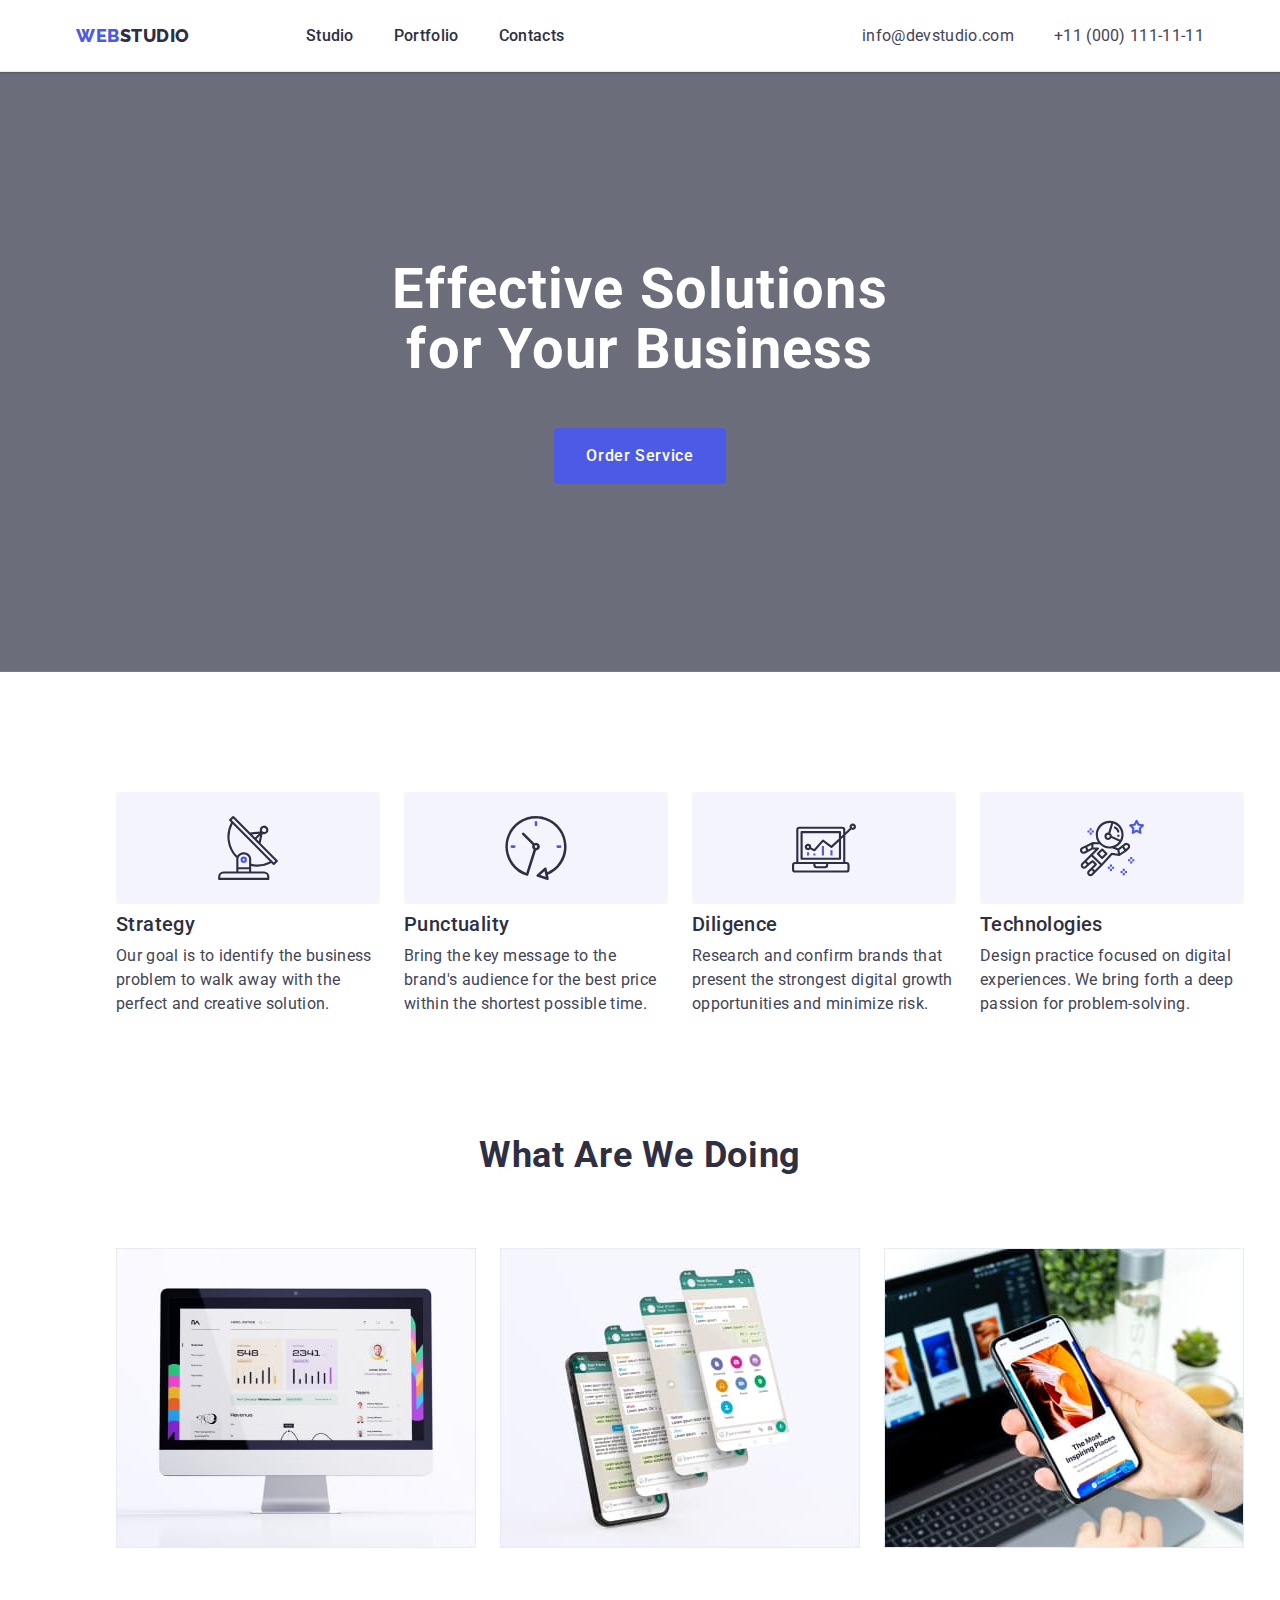
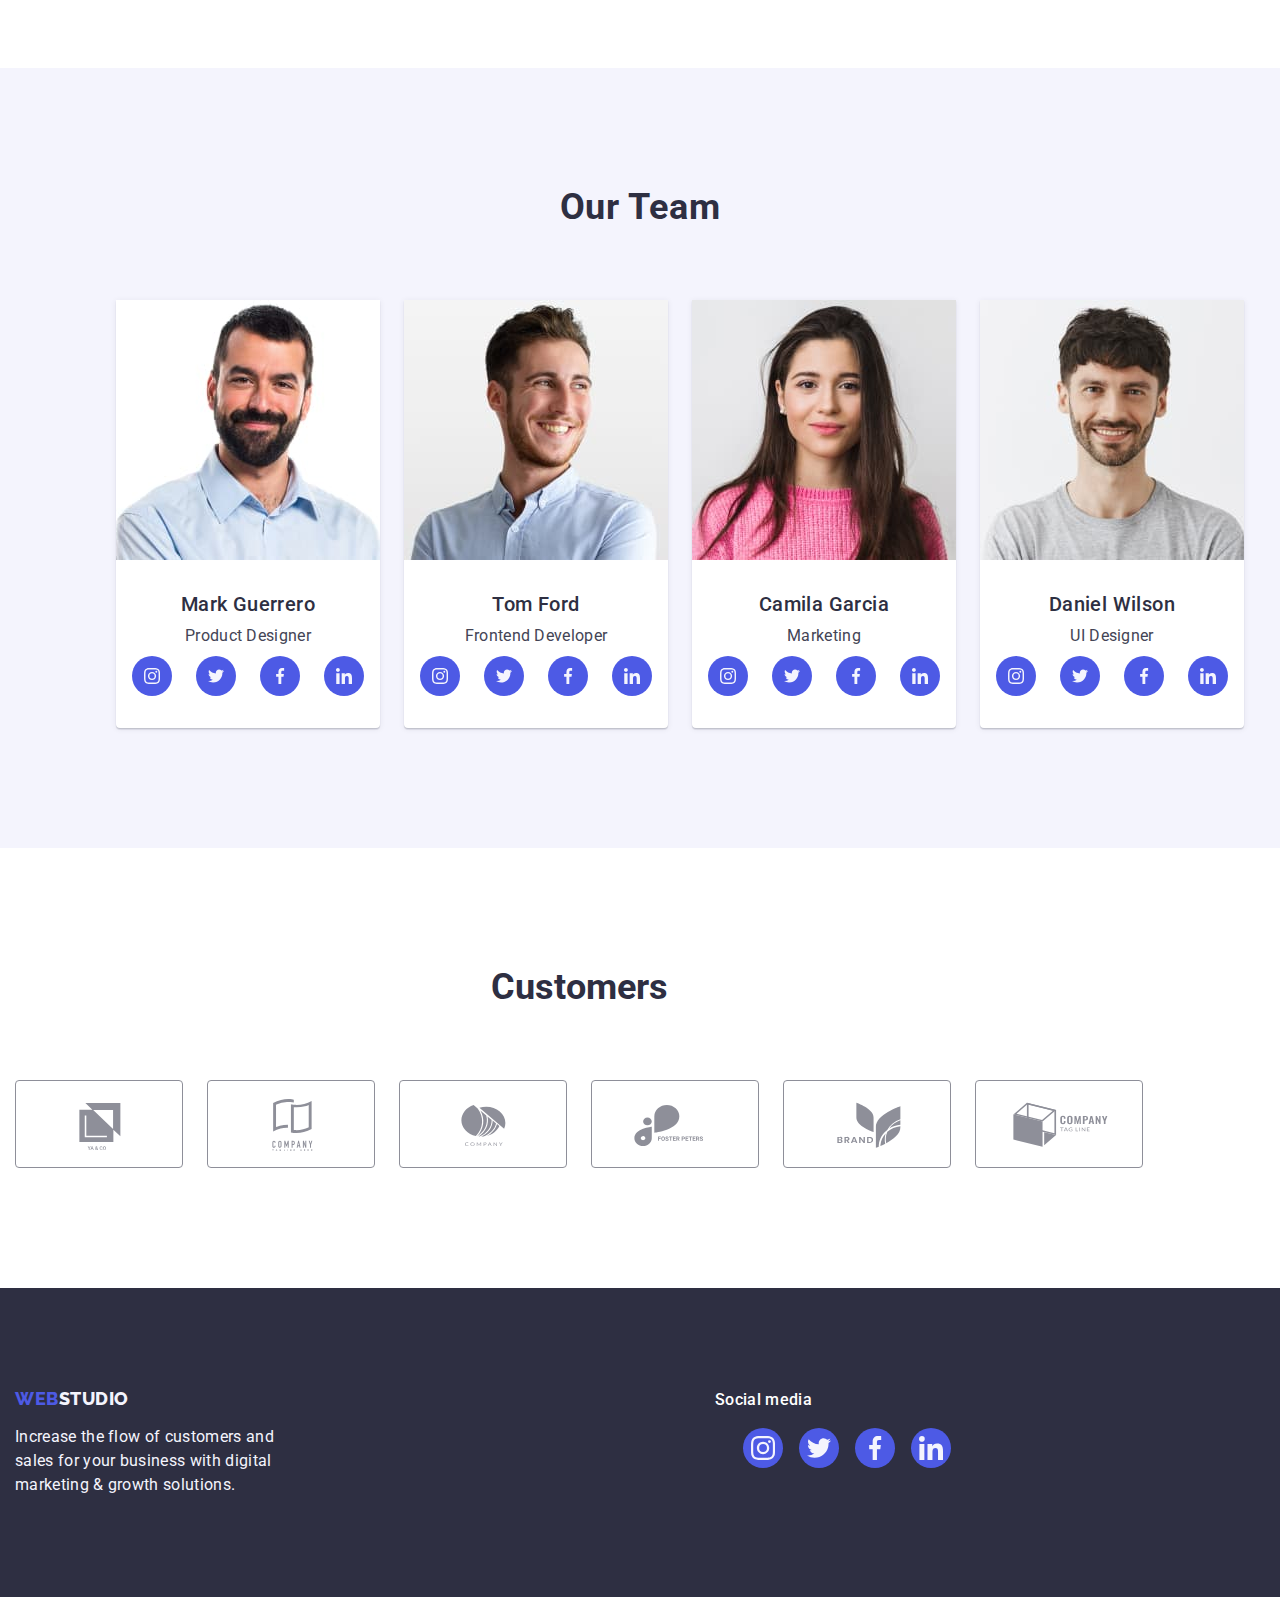
==== index.html @ cca7af0f "Initial commit" ====
<!DOCTYPE html>
<html lang="en">
  <head>
    <meta charset="UTF-8" />
    <meta name="viewport" content="width=device-width, initial-scale=1.0" />
    <meta name="description" content="WebStudio" />
    <link
      rel="stylesheet"
      href="https://cdnjs.cloudflare.com/ajax/libs/modern-normalize/2.0.0/modern-normalize.min.css"
      integrity="sha512-4xo8blKMVCiXpTaLzQSLSw3KFOVPWhm/TRtuPVc4WG6kUgjH6J03IBuG7JZPkcWMxJ5huwaBpOpnwYElP/m6wg=="
      crossorigin="anonymous"
      referrerpolicy="no-referrer"
    />
    <link rel="preconnect" href="https://fonts.googleapis.com" />
    <link rel="preconnect" href="https://fonts.gstatic.com" crossorigin />
    <link
      href="https://fonts.googleapis.com/css2?family=Raleway:wght@800&family=Roboto:wght@400;500;700;900&display=swap"
      rel="stylesheet"
    />
    <link rel="stylesheet" href="./css/styles.css" />
    <title>WebStudio</title>
  </head>
  <body>
    <!-- Header -->
    <header class="hero-header navbar-backround">
      <div class="navbar-align container">
        <nav class="navbar">
          <a class="logo link-nav logo-space" href="./index.html"
            >Web<span class="logo-link" style="color: #2e2f42">Studio</span></a
          >
          <ul class="list navbar-align">
            <li>
              <a class="nav-link link-nav navbar-link" href="./index.html"
                >Studio</a
              >
            </li>
            <li>
              <a class="nav-link link-nav navbar-link" href="./portfolio.html"
                >Portfolio</a
              >
            </li>
            <li>
              <a class="nav-link link-nav navbar-link" href="">Contacts</a>
            </li>
          </ul>
        </nav>
        <!-- Address -->
        <address class="address-style">
          <ul class="list hero-header-cta">
            <li>
              <a
                class="address-mail nav-link link-nav"
                href="mailto:info@devstudio.com"
                >info@devstudio.com</a
              >
            </li>
            <li>
              <a class="address-mail link-nav nav-link" href="tel:+110001111111"
                >+11 (000) 111-11-11</a
              >
            </li>
          </ul>
        </address>
      </div>
    </header>
    <!-- Studio section -->
    <main>
      <!-- Hero section -->
      <section class="hero-content">
        <div class="container">
          <h1 class="hero-font hero-title">
            Effective Solutions for Your Business
          </h1>
          <button class="order-service-button service-button" type="button">
            Order Service
          </button>
        </div>
      </section>
      <!-- About section -->
      <section>
        <div class="section-about-align container">
          <h2 class="visually-hidden">Our strengths</h2>
          <ul class="list section-about">
            <li class="list section-about-list">
              <div class="about-icons">
                <svg width="64" height="64">
                  <use href="./images/icons.svg#icon-antenna"></use>
                </svg>
              </div>
              <h3 class="subtitle about-title">Strategy</h3>
              <p class="content">
                Our goal is to identify the business problem to walk away with
                the perfect and creative solution.
              </p>
            </li>
            <li class="list section-about-list">
              <div class="about-icons">
                <svg width="64" height="64">
                  <use href="./images/icons.svg#icon-clock"></use>
                </svg>
              </div>
              <h3 class="subtitle about-title">Punctuality</h3>
              <p class="content">
                Bring the key message to the brand's audience for the best price
                within the shortest possible time.
              </p>
            </li>
            <li class="list section-about-list">
              <div class="about-icons">
                <svg width="64" height="64">
                  <use href="./images/icons.svg#icon-diagram"></use>
                </svg>
              </div>
              <h3 class="subtitle about-title">Diligence</h3>
              <p class="content">
                Research and confirm brands that present the strongest digital
                growth opportunities and minimize risk.
              </p>
            </li>
            <li class="list section-about-list">
              <div class="about-icons">
                <svg width="64" height="64">
                  <use href="./images/icons.svg#icon-astronaut"></use>
                </svg>
              </div>
              <h3 class="subtitle about-title">Technologies</h3>
              <p class="content">
                Design practice focused on digital experiences. We bring forth a
                deep passion for problem-solving.
              </p>
            </li>
          </ul>
        </div>
      </section>
      <!-- What are they doing -->
      <section class="section-what-are-they-doing">
        <div class="container">
          <h2 class="header section-what-are-they-doing-title">
            What are we doing
          </h2>
          <ul class="list section-doing">
            <li class="scetion-doing-list">
              <img
                class="image-b"
                src="./images/what-are-they-doing.img-1.jpg.jpg"
                alt="Research"
                width="360"
                height="300"
              />
            </li>
            <li class="scetion-doing-list">
              <img
                class="image-b"
                src="./images/what-are-they-doing.img-2.jpg.jpg"
                alt="Survey"
                width="360"
                height="300"
              />
            </li>
            <li class="scetion-doing-list">
              <img
                class="image-b"
                src="./images/what-are-they-doing.img-3.jpg.jpg"
                alt="Finding the best solution"
                width="360"
                height="300"
              />
            </li>
          </ul>
        </div>
      </section>
      <!-- Team -->
      <section class="white-header white-backround-color-header team-section">
        <div class="container">
          <h2 class="header section-our-team-title">Our Team</h2>
          <ul class="list section-our-team">
            <li class="backround-white section-member">
              <img
                class="image-b"
                src="./images/team-img-1.jpg.jpg"
                alt="Mark Guerrero"
                width="264"
                height="260"
              />
              <div class="our-team-div">
                <h3 class="subtitle our-team-title">Mark Guerrero</h3>
                <p class="content section-member-descripton">
                  Product Designer
                </p>
                <ul class="social-media-list social-media-lists">
                  <li class="icon-border">
                    <a class="social-media-decoration" href="">
                      <svg width="16" height="16" class="social-media-icon">
                        <use href="./images/icons.svg#icon-instagram"></use>
                      </svg>
                    </a>
                  </li>
                  <li class="icon-border">
                    <a class="social-media-decoration" href="">
                      <svg width="16" height="16" class="social-media-icon">
                        <use href="./images/icons.svg#icon-twitter"></use>
                      </svg>
                    </a>
                  </li>
                  <li class="icon-border">
                    <a class="social-media-decoration" href="">
                      <svg width="16" height="16" class="social-media-icon">
                        <use href="./images/icons.svg#icon-facebook"></use>
                      </svg>
                    </a>
                  </li>
                  <li class="icon-border">
                    <a class="social-media-decoration" href="">
                      <svg width="16" height="16" class="social-media-icon">
                        <use href="./images/icons.svg#icon-linkedin"></use>
                      </svg>
                    </a>
                  </li>
                </ul>
              </div>
            </li>
            <li class="backround-white section-member">
              <img
                class="image-b"
                src="./images/team-img-2.jpg.jpg"
                alt="Tom Ford"
                width="264"
                height="260"
              />
              <div class="our-team-div">
                <h3 class="subtitle our-team-title">Tom Ford</h3>
                <p class="content section-member-descripton">
                  Frontend Developer
                </p>
                <ul class="social-media-list social-media-lists">
                  <li class="icon-border">
                    <a class="social-media-decoration" href="">
                      <svg width="16" height="16">
                        <use href="./images/icons.svg#icon-instagram"></use>
                      </svg>
                    </a>
                  </li>
                  <li class="icon-border">
                    <a class="social-media-decoration" href="">
                      <svg width="16" height="16">
                        <use href="./images/icons.svg#icon-twitter"></use>
                      </svg>
                    </a>
                  </li>
                  <li class="icon-border">
                    <a class="social-media-decoration" href="">
                      <svg width="16" height="16">
                        <use href="./images/icons.svg#icon-facebook"></use>
                      </svg>
                    </a>
                  </li>
                  <li class="icon-border">
                    <a class="social-media-decoration" href="">
                      <svg width="16" height="16">
                        <use href="./images/icons.svg#icon-linkedin"></use>
                      </svg>
                    </a>
                  </li>
                </ul>
              </div>
            </li>
            <li class="backround-white section-member">
              <img
                class="image-b"
                src="./images/team-img-3.jpg.jpg"
                alt="Camila Garcia"
                width="264"
                height="260"
              />
              <div class="our-team-div">
                <h3 class="subtitle our-team-title">Camila Garcia</h3>
                <p class="content section-member-descripton">Marketing</p>
                <ul class="social-media-list social-media-lists">
                  <li class="icon-border">
                    <a class="social-media-decoration" href="">
                      <svg width="16" height="16">
                        <use href="./images/icons.svg#icon-instagram"></use>
                      </svg>
                    </a>
                  </li>
                  <li class="icon-border">
                    <a class="social-media-decoration" href="">
                      <svg width="16" height="16">
                        <use href="./images/icons.svg#icon-twitter"></use>
                      </svg>
                    </a>
                  </li>
                  <li class="icon-border">
                    <a class="social-media-decoration" href="">
                      <svg width="16" height="16">
                        <use href="./images/icons.svg#icon-facebook"></use>
                      </svg>
                    </a>
                  </li>
                  <li class="icon-border">
                    <a class="social-media-decoration" href="">
                      <svg width="16" height="16">
                        <use href="./images/icons.svg#icon-linkedin"></use>
                      </svg>
                    </a>
                  </li>
                </ul>
              </div>
            </li>
            <li class="backround-white section-member">
              <img
                class="image-b"
                src="./images/team-img-4.jpg.jpg"
                alt="Daniel Wilson"
                width="264"
                height="260"
              />
              <div class="our-team-div">
                <h3 class="subtitle our-team-title">Daniel Wilson</h3>
                <p class="content section-member-descripton">UI Designer</p>
                <ul class="social-media-list social-media-lists">
                  <li class="icon-border">
                    <a class="social-media-decoration" href="">
                      <svg width="16" height="16">
                        <use href="./images/icons.svg#icon-instagram"></use>
                      </svg>
                    </a>
                  </li>
                  <li class="icon-border">
                    <a class="social-media-decoration" href="">
                      <svg width="16" height="16">
                        <use href="./images/icons.svg#icon-twitter"></use>
                      </svg>
                    </a>
                  </li>
                  <li class="icon-border">
                    <a class="social-media-decoration" href="">
                      <svg width="16" height="16">
                        <use href="./images/icons.svg#icon-facebook"></use>
                      </svg>
                    </a>
                  </li>
                  <li class="icon-border">
                    <a class="social-media-decoration" href="">
                      <svg width="16" height="16">
                        <use href="./images/icons.svg#icon-linkedin"></use>
                      </svg>
                    </a>
                  </li>
                </ul>
              </div>
            </li>
          </ul>
        </div>
      </section>
      <section class="logo-section">
        <div class="container">
          <h2 class="logo-title">Customers</h2>
          <ul class="logo-section-list">
            <li class="logo-list">
              <a class="logo-links" href="">
                <svg class="logo-svg" width="104" height="56">
                  <use href="./images/icons.svg#icon-logo1"></use>
                </svg>
              </a>
            </li>
            <li class="logo-list">
              <a class="logo-links" href="">
                <svg class="logo-svg" width="104" height="56">
                  <use href="./images/icons.svg#icon-logo2"></use>
                </svg>
              </a>
            </li>
            <li class="logo-list">
              <a class="logo-links" href="">
                <svg class="logo-svg" width="104" height="56">
                  <use href="./images/icons.svg#icon-logo3"></use>
                </svg>
              </a>
            </li>
            <li class="logo-list">
              <a class="logo-links" href="">
                <svg class="logo-svg" width="104" height="56">
                  <use href="./images/icons.svg#icon-logo4"></use>
                </svg>
              </a>
            </li>
            <li class="logo-list">
              <a class="logo-links" href="">
                <svg class="logo-svg" width="104" height="56">
                  <use href="./images/icons.svg#icon-logo5"></use>
                </svg>
              </a>
            </li>
            <li class="logo-list">
              <a class="logo-links" href="">
                <svg class="logo-svg" width="104" height="56">
                  <use href="./images/icons.svg#icon-logo6"></use>
                </svg>
              </a>
            </li>
          </ul>
        </div>
      </section>
    </main>
    <!-- Footer -->
    <footer class="footer">
      <div class="footer-div">
        <div class="footer-div-first container">
          <a class="logo link footer-logo footer-link" href="./index.html"
            >Web<span class="logo-link" style="color: #f4f4fd">Studio</span></a
          >
          <p class="footer-paragraph">
            Increase the flow of customers and sales for your business with
            digital marketing & growth solutions.
          </p>
        </div>
        <div class="container footer-div-second">
          <p class="footer-social-media">Social media</p>
          <ul
            class="social-media-list social-media-lists footer-social-media-lists"
          >
            <li class="icon-border">
              <a class="social-media-decoration-footer" href="">
                <svg class="social-media-icon" width="24" height="24">
                  <use href="./images/icons.svg#icon-instagram"></use>
                </svg>
              </a>
            </li>
            <li class="icon-border">
              <a class="social-media-decoration-footer" href="">
                <svg class="social-media-icon" width="24" height="24">
                  <use href="./images/icons.svg#icon-twitter"></use>
                </svg>
              </a>
            </li>
            <li class="icon-border">
              <a class="social-media-decoration-footer" href="">
                <svg class="social-media-icon" width="24" height="24">
                  <use href="./images/icons.svg#icon-facebook"></use>
                </svg>
              </a>
            </li>
            <li class="icon-border">
              <a class="social-media-decoration-footer" href="">
                <svg class="social-media-icon" width="24" height="24">
                  <use href="./images/icons.svg#icon-linkedin"></use>
                </svg>
              </a>
            </li>
          </ul>
        </div>
      </div>
    </footer>
  </body>
</html>
---- css/styles.css ----
:root {
  --brand-color: #4d5ae5;
  --navy-blue: #2e2f42;
  --white-color: #FFFFFFFF;
  --drak-grey: #434455;
  --backround-white:#f4f4f4fd;
  --border-white:#e7e9fc;
  --text-font-family: "Roboto", sans-serif;
  --logo-font-family: "Raleway", sans-serif;
  --ocean-blue: #404bbf;
  --footer-white: #F4F4FD;
  --navbar-backround: #E7E9FC; 
  --logo-border: #8E8F99;
}
*{
  box-sizing: border-box;
}
*{
  margin: 0;
}
.visually-hidden{
  position: absolute;
  width: 1px;
  height: 1px;
  margin: -1px;
  border: 0;
  padding: 0;
  white-space: nowrap;
  clip-path: inset(100%);
  clip: rect(0 0 0 0);
  overflow: hidden;
}
body {
  font-family: var(--text-font-family);
  color: var(--drak-grey);
  background-color: var(--white-color);}
.container{
  width: 1158px;
  margin: 0 auto;
  padding: 0 15px;
}


.section-about-align{
  padding-top: 120px;
  padding-bottom: 120px;
}
.section-about{
  display: flex;
  justify-content: space-between;
  gap: 24px;
}
.section-about-list{
  flex-basis:calc((100% - 72px)/4);
  width: 100%;
  min-width: 264px;
}
.about-icons{
  display: flex;
  gap: 24px;
  list-style: none;
  justify-content: center;
  align-items: center;
  height: 112px;
  background-color: var(--footer-white);
  border-radius: 4px;
  margin-bottom: 8px;
}
.about-title{
  margin-bottom: 8px;
}
.section-what-are-they-doing{
  padding-bottom: 120px;
}
.section-what-are-they-doing-title{
  margin-bottom: 72px;
}
.hero-header{
  display: flex;
  justify-content: space-between;
  height: 72px;
  box-shadow: 0px 2px 1px rgba(46, 47, 66, 0.08), 0px 1px 1px rgba(46, 47, 66, 0.16), 0px 1px 6px rgba(46, 47, 66, 0.08);
  max-width: 1440px;
}

/* logo */
.logo {
  font-family: var(--logo-font-family);
  color: var(--brand-color);
  font-size: 18px;
  font-weight: 800;
  line-height: 1.17;
  letter-spacing: 0.03em;
  text-transform: uppercase;
  text decoration: none;
}
.logo-space{
  margin-right: 76px;
}
.logo-link{
  font-family: var(--logo-font-family);
  color: var(--brand-color);
  font-size: 18px;
  font-weight: 800;
  line-height: 1.17;
  letter-spacing: 0.03em;
  text-transform: uppercase;
  text decoration: none;

}
.link-nav{
  text-decoration: none;

}
.link {
    text-decoration: none;
    display: block;
}
.link:hover,
.link:focus{
  box-shadow: 0px 1px 6px rgba(46, 47, 66, 0.08), 0px 1px 1px rgba(46, 47, 66, 0.16), 0px 2px 1px rgba(46, 47, 66, 0.08);
  background-color: var(--ocean-blue);
}
/* nav section */
.navbar{
  display: flex;
  align-items: center;
}
.navbar-align{
  align-items: center;
  display: flex;
  gap: 40px;
  justify-content: space-between;
}
.navbar-backround{
  background: var(--white-color);
  border-bottom: 1px solid #e7e9fc;
}
.navbar-link{
  padding-top: 24px;
  padding-bottom: 24px;
}
.hero-header-cta{
display: flex;
gap: 40px;
}
.hero-title{
  margin: 0 auto;
  margin-bottom: 48px;
  max-width: 496px;
  text-align: center;
}

.nav-link {
  color: var(--navy-blue);
  font-size: 16px;
  font-style: normal;
  font-weight: 500;
  line-height: 1.5;
  letter-spacing: 0.02em;
  list-style: none;
  border-color: var(--border-white);
}
.nav-link:hover, 
.nav-link:focus {
  color: var(--ocean-blue);}
.list {
  color: var(--navy-blue);
  font-size: 16px;
  font-style: normal;
  font-weight: 500;
  line-height: 1.5;
  letter-spacing: 0.02em;
  list-style: none;
  text-decoration: none;
}
/* address section */
.address-mail {
  color: var(--drak-grey);
  font-size: 16px;
  font-weight: 400;
  line-height: 1.5;
  letter-spacing: 0.02em;
}
.address-style {
  font-style: normal;
}
.address:hover,
.address:focus {
  color: var(--white-color);
  background-color: var(--ocean-blue);
  
}
/*hero section */
.hero-content {
  background-image: linear-gradient(rgba(46, 47, 66, 0.70),
  rgba(46, 47, 66, 0.70)), url(../images/backround-image.jpg);
  background-size: cover;
  background-repeat: no-repeat;
  background-position: center;
  color: var(--white-color);
  padding-top: 188px;
  padding-bottom: 188px;
  flex-grow: 1;
  text-align: center;
  max-width: 1440px;
}
.hero-font {
  font-size: 56px;
  font-weight: 700;
  line-height: 1.07;
  letter-spacing: 0.02em;
  text-align: center;
}
.order-service-button {
  background-color: var(--brand-color);
  color: var(--white-color);
  border-color: rgba(0, 0, 0, 0);
  font-size: 16px;
  font-style: normal;
  font-weight: 500;
  line-height: 150%;
  letter-spacing: 0.64px;
  cursor: pointer;
  font-family: var(--text-font-family);
  border-radius: 4px;
  padding: 16px 32px;
  align-content: center;
  }
  .service-button{
    display: block;
    min-width: 169px;
    height: 56px;
    border: none;
    border-radius: 4px;
    margin: 0 auto;
  }
  
.order-service-button:hover,
.order-service-button:focus {
    color: var(--white-color);
  background-color: var(--ocean-blue);
  border-color: rgba(0, 0, 0, 0);
}
.section-doing{
  display: flex;
  gap: 24px;
}
.scetion-doing-list{
  width: calc((100%-3*16px)/3);
}
.team-section{
  padding-top: 120px;
  padding-bottom: 120px;
}
.section-our-team{
  display: flex;
  gap: 24px;
  width: 232px;
}

.section-our-team-title{
  margin-bottom: 72px;
}
.section-member{
 width: calc((100%-3*24px)/4);
  border-radius: 0px 0px 4px 4px;
  box-shadow: 0px 1px 6px rgba(46, 47, 66, 0.08), 0px 1px 1px rgba(46, 47, 66, 0.16), 0px 2px 1px rgba(46, 47, 66, 0.08);
}
.our-team-div{
  padding-top: 32px;
  padding-bottom: 32px;
}
.our-team-title{
  text-align: center;
  margin-bottom: 8px;
  

}
.social-media-list{
  display: flex;
  gap:24px;
  fill: var(--footer-white);
  list-style: none;
  justify-content: center;

}
.social-media-lists{
  width: 264px;
  margin-top: 8px;
  padding-right: 16px;
  padding-left: 16px;
}
.social-media-decoration{
  width: 100%;
  height: 100%;
  background-color: var(--brand-color);
  justify-content: center;
  align-items: center;
  display: flex;
  border-radius: 50%;
}
.social-media-decoration:hover,
.social-media-decoration:focus{
  background-color: #404bbf;
}
.social-media-decoration-footer{
  width: 100%;
  height: 100%;
  background-color: var(--brand-color);
  justify-content: center;
  align-items: center;
  display: flex;
  border-radius: 50%;
}
.social-media-decoration-footer:hover,
.social-media-decoration-footer:focus{
  background-color: #31d0aa;
}
.social-media-icon{
  fill: var(--footer-white);
}
.section-member-descripton{
  text-align: center;

}
.logo-title{
  text-align: center;
  justify-content: center;
  align-items: center;
  margin-bottom: 72px;
  font-size: 36px;
  line-height: 1.11;
  color: var(--navy-blue);

}
.logo-section{
  width: 1158px;
  background-color: var(--white-color);
  padding: 120px 0 120px;
}
.logo-section-list{
  display: flex;
  list-style: none;
  gap: 24px;
  padding: 0;
}
.logo-list{
  width: calc((100% - 120px)/6);
  height: 88px;
}
.logo-links{
  width: 100%;
  height: 100%;
  border: 1px solid var(--logo-border);
  border-radius: 4px;
  align-items: center;
  display: flex;
  justify-content: center;
  color: var(--logo-border);
}
.logo-links:hover,
.logo-links:focus{
  border-color: var(--ocean-blue);
  color: var(--ocean-blue);
}
.logo-svg{
  fill: currentColor;
}
/* portfolio */
.section-portfolio{
padding-top: 96px; 
padding-bottom: 120px;
}
.filter-button-list {
  color: var(--brand-color);
  background-color: var(--footer-white);
  font-size: 16px;
  font-style: normal;
  font-weight: 500;
  line-height: 1.5;
  letter-spacing: 0.04em;
  cursor: pointer;
  font-family: var(--text-font-family);
  list-style: none;
  border: none;
}
.filter-button-list:hover {
  color: var(--white-color);
  background-color: var(--ocean-blue);
  border: 1px solid transparent;
  box-shadow: 0px 3px 1px rgba(0, 0, 0, 0.1), 0px 2px 1px rgba(0, 0, 0, 0.08), 0px 2px 2px rgba(0, 0, 0, 0.12);
  
}
.filter-button-list:focus {
  color: var(--white-color);
  background-color: var(--ocean-blue);
  border: 1px solid transparent;
  box-shadow: 0px 3px 1px rgba(0, 0, 0, 0.1), 0px 2px 1px rgba(0, 0, 0, 0.08), 0px 2px 2px rgba(0, 0, 0, 0.12);
}
.filter-buttons{
  display: flex;
  justify-content: center;
  margin-bottom: 72px;
  gap: 24px;
  padding: 0;
}
.filter-button{
  padding-top: 12px;
  padding-bottom: 12px;
  padding-left: 24px; 
  padding-right: 24px;
  border: 1px solid var(--navbar-backround);
  border-radius: 4px;
}
.project-cards{
display: flex;
flex-wrap: wrap;
column-gap: 24px;
row-gap: 48px;
padding: 0;
}
.card-content{
  flex-basis: calc((100% - 48px) / 3);
}
.card-div{
  padding: 32px 16px;
  border: 1px solid #e7e9fc;
  border-top: none;
}
.card-title{
  margin-bottom: 8px;
}
/* title, subtitle, content */
.header {
  color: var(--navy-blue);
  font-size: 36px;
  font-style: normal;
  font-weight: 700;
  line-height: 1.11;
  letter-spacing: 0.02em;
  text-transform: capitalize;
  text-align: center;}
.white-header {
color: var(--backround-white);
}
.white-backround-color-header {
  background-color: var(--footer-white);
}
.backround-white { 
  background-color: var(--white-color);
}
.image-b{
  display: block;
}
.subtitle {
  color: var(--navy-blue);
  font-size: 20px;
  font-style: normal;
  font-weight: 500;
  line-height: 1.2;
  letter-spacing: 0.02em;
}
.content {
  color: var(--drak-grey);
  font-size: 16px;
  font-style: normal;
  font-weight: 400;
  line-height: 1.5;
  letter-spacing: 0.02em;
  letter-spacing: 0.32px;
}
.footer {
    background-color: var(--navy-blue);
    padding-top: 100px;
    padding-bottom: 100px;
}
.footer-paragraph {
  color: var(--footer-white);
  font-size: 16px;
font-style: normal;
font-weight: 400;
line-height: 1.5;
letter-spacing: 0.02em;
max-width: 264px;
}
.footer-logo{
  margin-bottom: 17.5px;

}
.footer-link{
  display: inline-block;
  margin-bottom: 16px;
}
.footer-social-media{
  color: var(--white-color);
  font-weight: 500;
  font-size: 16px;
  line-height: 1.5;
  letter-spacing: 0.02em;
  margin-bottom: 16px
}
.footer-social-media-lists{
  gap: 16px;
  
}
.footer-div{
  display: flex;
  align-items: baseline;
}
.footer-div-second{
  
}
.footer-div-first{
  margin-right: 120px;
}
.icon-border{
  width: 40px; 
  height: 40px;
}
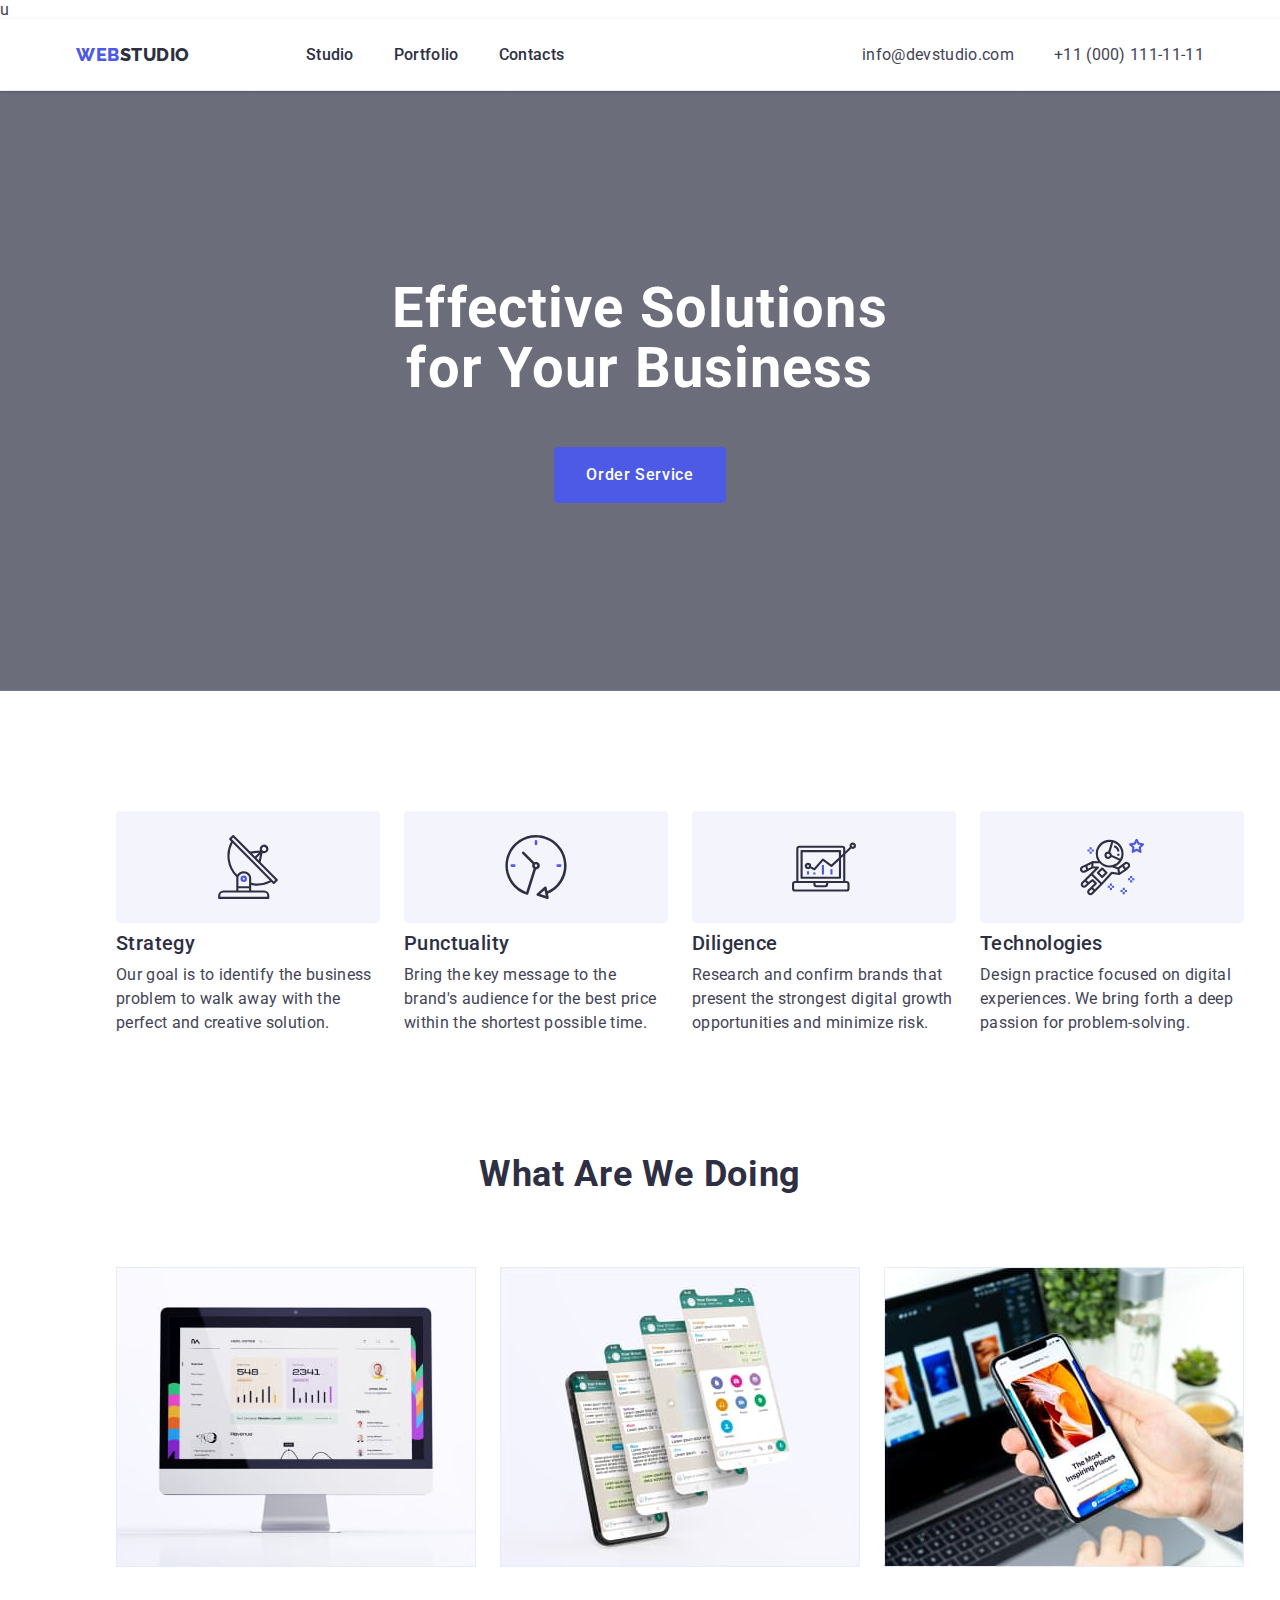
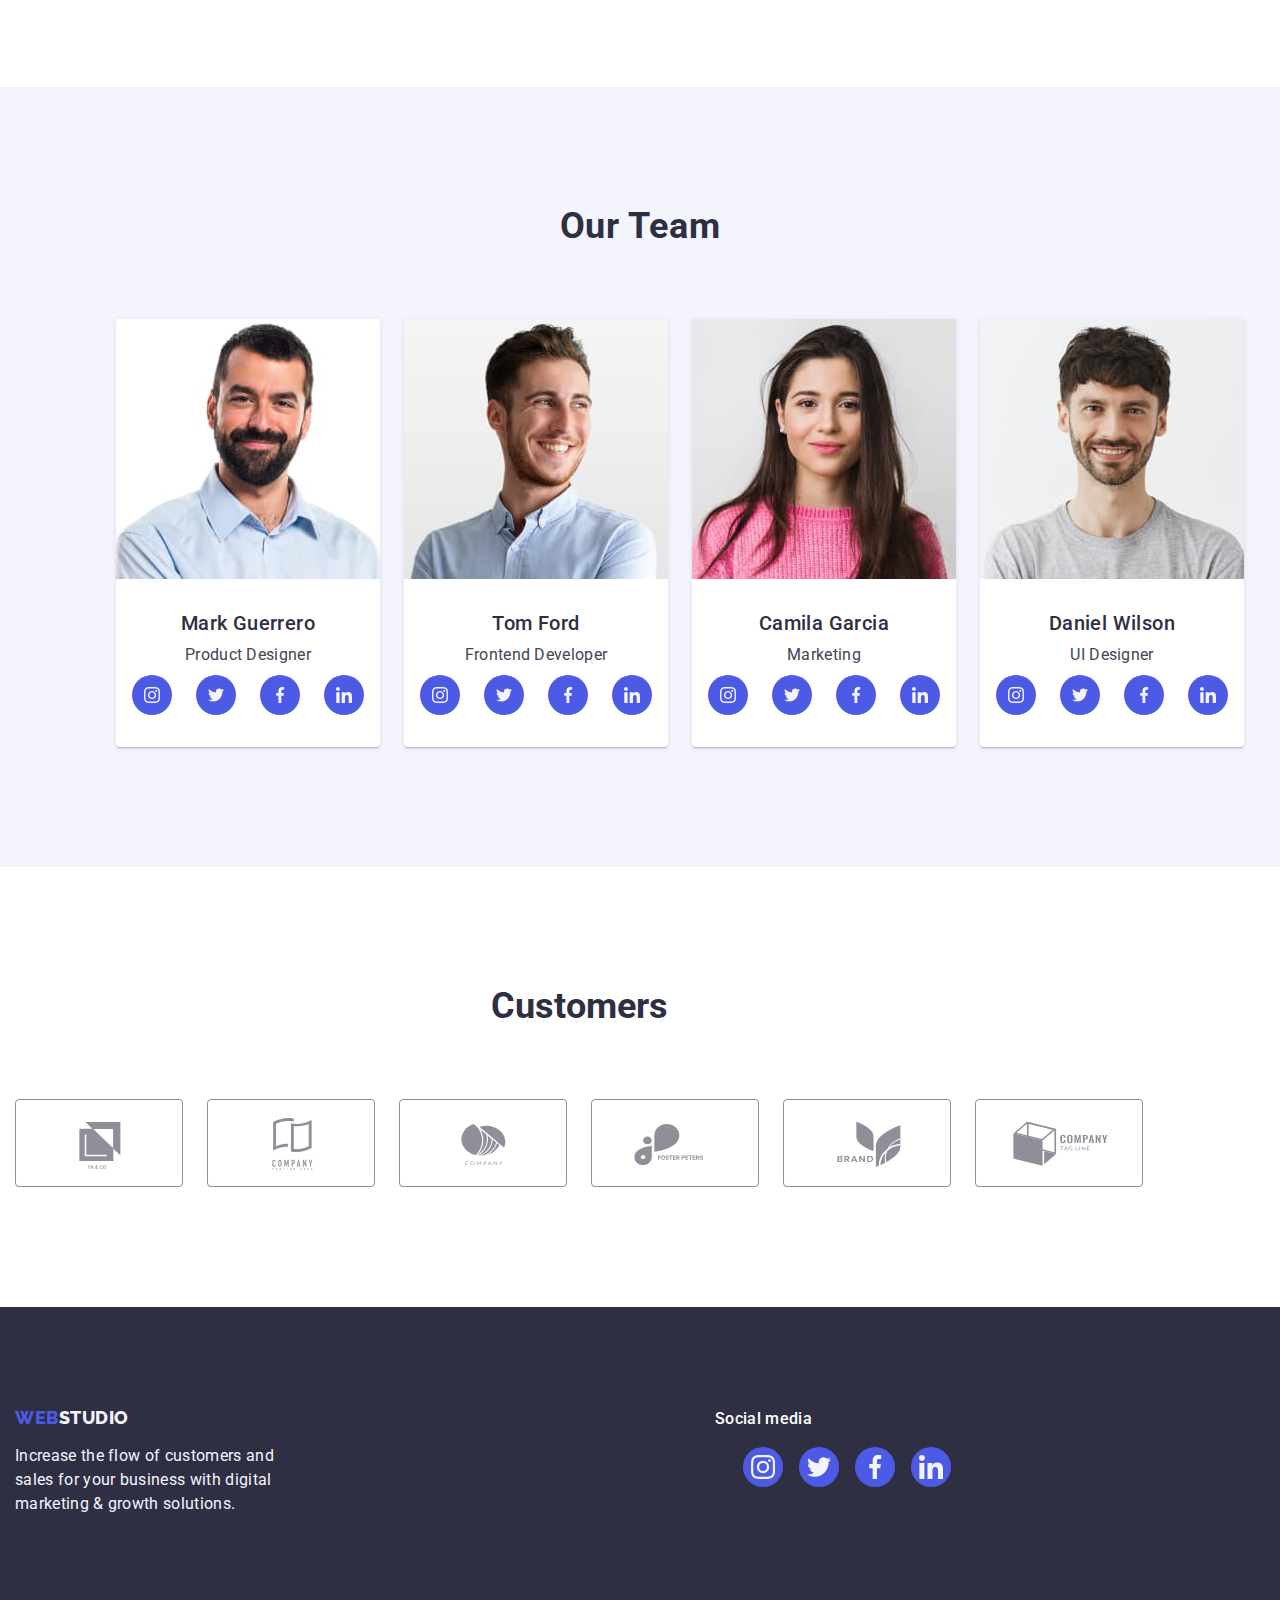
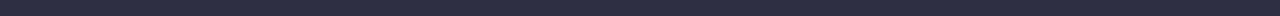
==== commit 33c654d7: "hmw" ====
--- a/index.html
+++ b/index.html
@@ -1,4 +1,4 @@
-<!DOCTYPE html>
+u<!DOCTYPE html>
 <html lang="en">
   <head>
     <meta charset="UTF-8" />
@@ -21,6 +21,17 @@
     <title>WebStudio</title>
   </head>
   <body>
+    <div class="modal is-hidden" data-modal>
+      <div class="modal-booking">
+        <button class="modal-button" data-modal-close type="button">
+          <svg class="modal-button-svg" width="8" height="8">
+            <use
+              href="./images/close-modal.svg#icon-close-black-18dp-2-1"
+            ></use>
+          </svg>
+        </button>
+      </div>
+    </div>
     <!-- Header -->
     <header class="hero-header navbar-backround">
       <div class="navbar-align container">
@@ -71,7 +82,11 @@
           <h1 class="hero-font hero-title">
             Effective Solutions for Your Business
           </h1>
-          <button class="order-service-button service-button" type="button">
+          <button
+            data-modal-open
+            class="order-service-button service-button"
+            type="button"
+          >
             Order Service
           </button>
         </div>
@@ -452,5 +467,6 @@
         </div>
       </div>
     </footer>
+    <script src="modal.js"></script>
   </body>
 </html>
--- a/css/styles.css
+++ b/css/styles.css
@@ -18,6 +18,92 @@
 *{
   margin: 0;
 }
+.modal{
+width: 100%;
+height: 100%;
+background-color: rgba(46, 47, 66, 0.4);
+position: fixed;
+z-index: 2;
+top: 0;
+left: 0;
+transition: opacity 250ms cubic-bezier(0.4, 0, 0.2, 1), visibility 250ms cubic-bezier(0.4, 0, 0.2, 1);
+}
+.is-hidden{
+  visibility: hidden;
+  opacity: 0;
+  pointer-events: none;
+}
+.modal-booking{
+  position: absolute;
+  left: 50%;
+  top: 50%;
+  width: 408px;
+  min-height: 584px;
+  background-color: #FCFCFC;
+  border-radius: 4px;
+background: var(--DAIRY, #FCFCFC);
+box-shadow: 0px 2px 1px 0px;
+transform: translate(-50%, -50%) scale(1);
+transition: transform 250ms cubic-bezier(0.4, 0, 0.2, 1);
+}
+.modal-button{
+  position: absolute;
+  top: 24px;
+  right: 24px;
+  width: 24px;
+  height: 24px;
+  border-radius: 50%;
+  display: flex;
+  align-items: center;
+  justify-content: center;
+  background-color: #e7e9fc;
+  border: 1px solid rgba(0, 0, 0, 0.1);
+  cursor: pointer;
+  padding: 0;
+  transition: backround-colour 250ms cubic-bezier(0.4, 0, 0.2, 1), border 250ms cubic-bezier(0.4, 0, 0.2, 1);
+}
+.modal-button:hover,
+.modal-button:focus{
+  background-color: #404bbf;
+  border: none;
+}
+.modal-button-svg{
+  transition: fill 250ms cubic-bezier(0.4, 0, 0.2, 1);
+}
+.modal-button-svg:hover,
+.modal-button-svg:focus{
+  fill: #FFFFFFFF;
+}
+.portfolio-div-transition {
+  position: relative;
+  overflow: hidden;
+}
+.portfolio-pf-transition {
+  position: absolute;
+  top: ;
+  font-size: 16px;
+  line-height: 1.5;
+  letter-spacing: 0.02em;
+  color: var(--footer-white);
+  padding: 40px 32px;
+  background-color: var(--brand-color);
+  height: 100%;
+  width: 100%;
+  transform: translateY(100%);
+  transition: transform 250ms cubic-bezier(0.4, 0, 0.2, 1);
+}
+.portfolio-link {
+  width: calc((100%-48px) / 3);
+  transition: box-shadow 250ms cubic-bezier(0.4, 0, 0.2, 1);
+  display: block;
+}
+.portfolio-link:hover .portfolio-pf-transition {
+  transform: translateY(0%);
+}
+.portfolio-link:focus .portfolio-pf-transition {
+  transform: translateY(0%);
+}
+
 .visually-hidden{
   position: absolute;
   width: 1px;
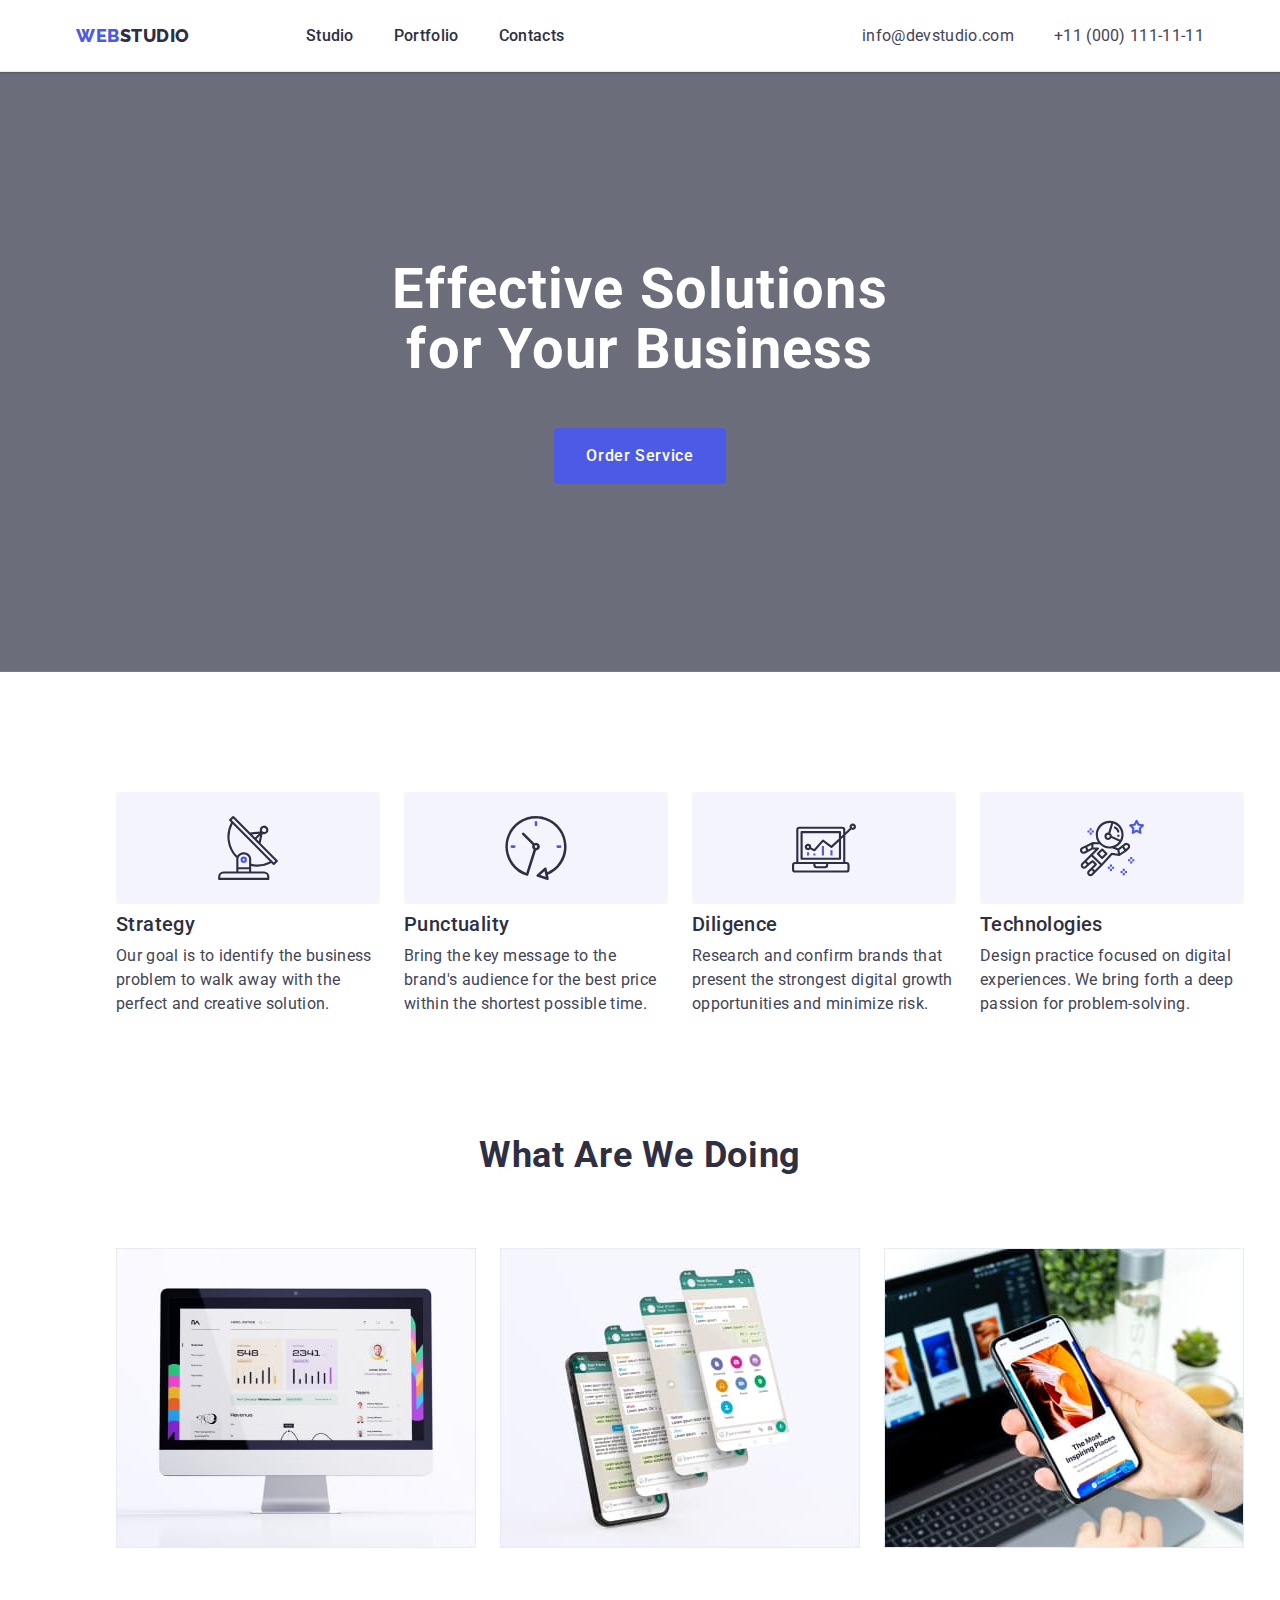
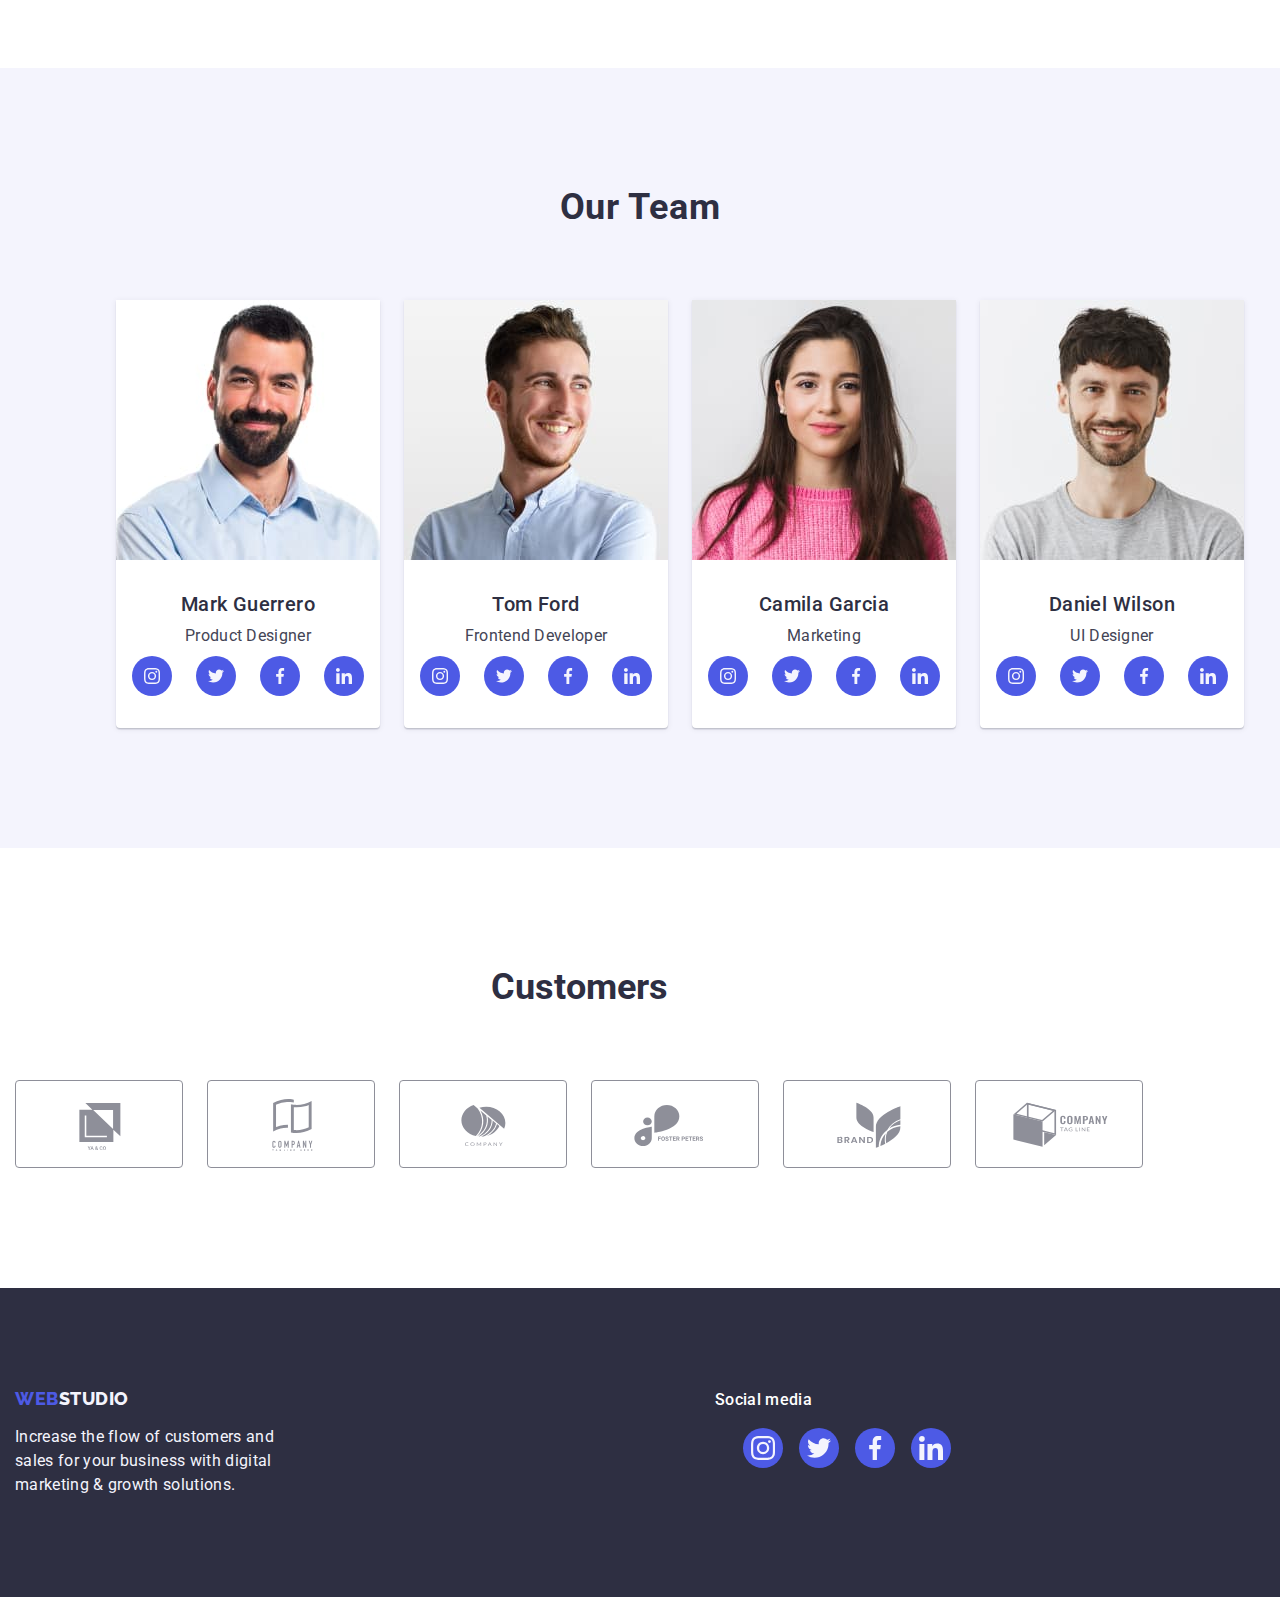
==== commit 587b8de1: "Update index.html" ====
--- a/index.html
+++ b/index.html
@@ -1,4 +1,4 @@
-u<!DOCTYPE html>
+<!DOCTYPE html>
 <html lang="en">
   <head>
     <meta charset="UTF-8" />
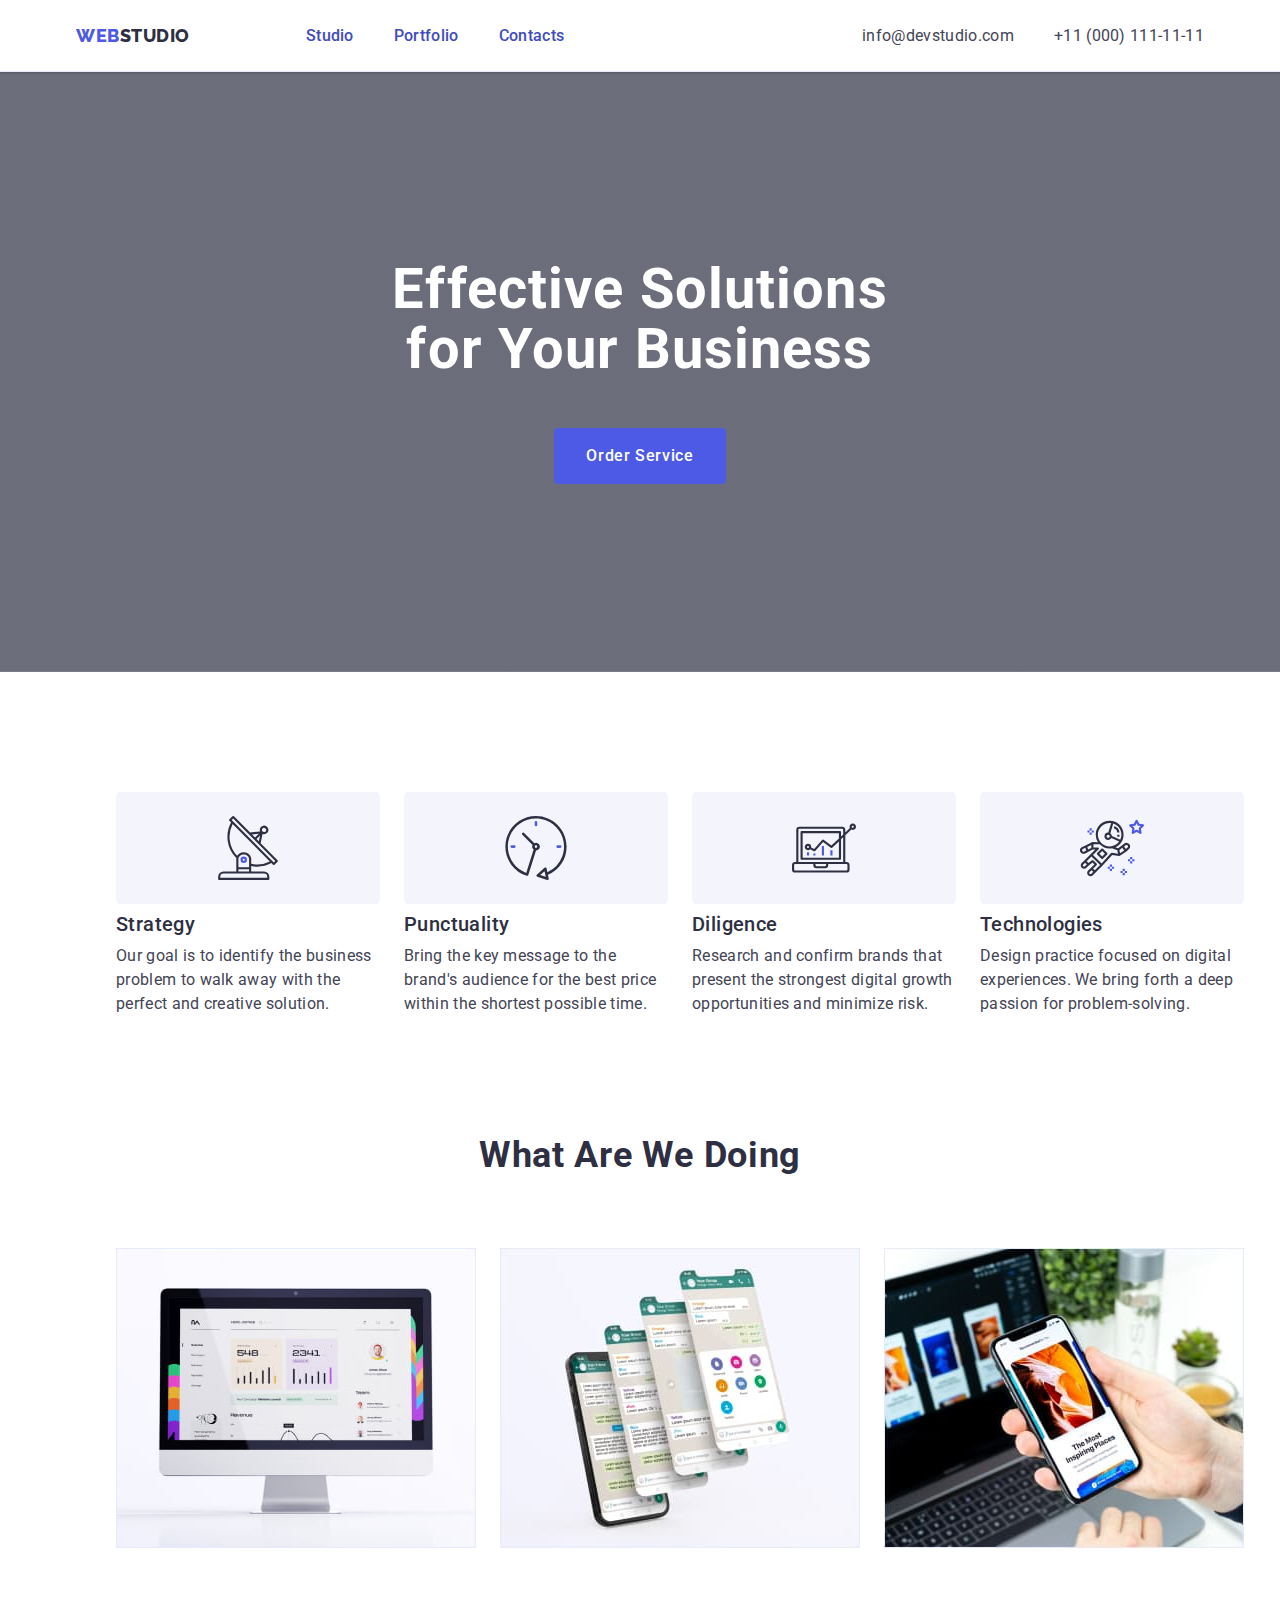
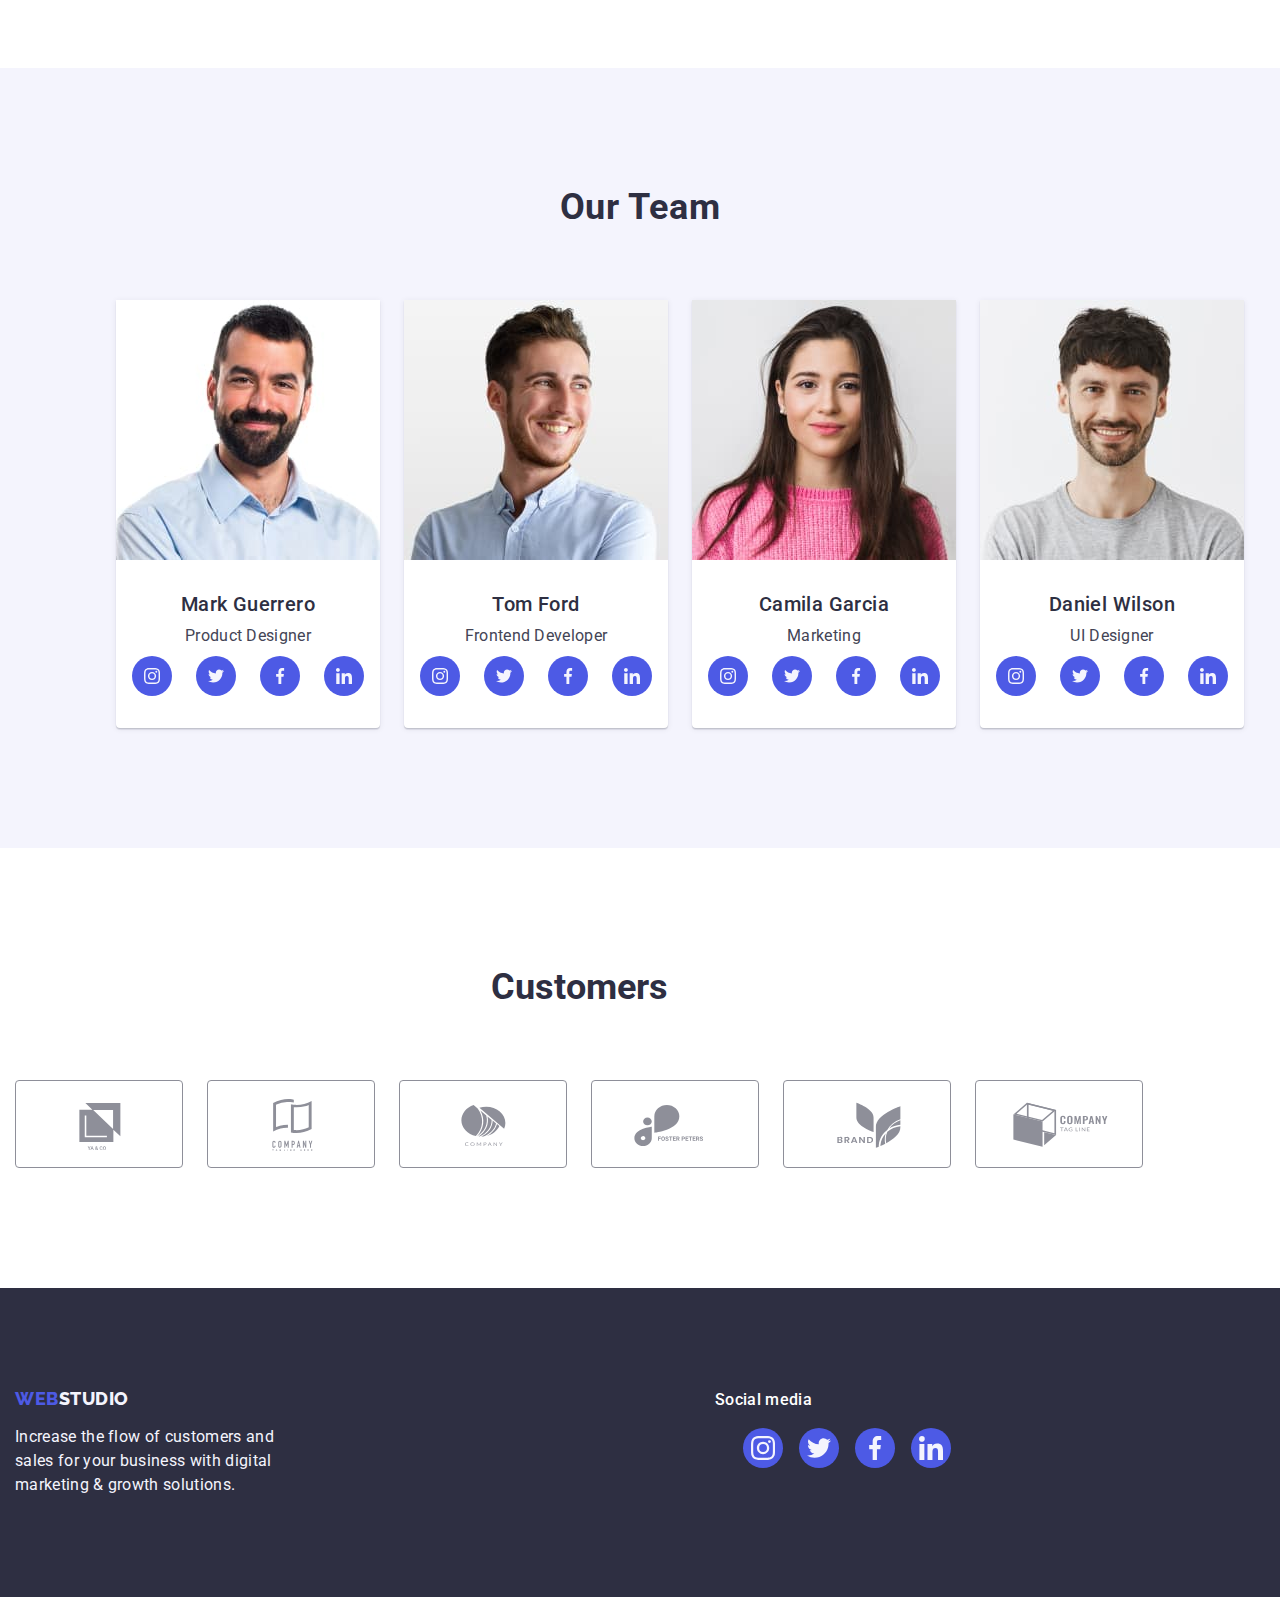
==== commit 5e6df7d6: "hmw" ====
--- a/index.html
+++ b/index.html
@@ -21,17 +21,6 @@
     <title>WebStudio</title>
   </head>
   <body>
-    <div class="modal is-hidden" data-modal>
-      <div class="modal-booking">
-        <button class="modal-button" data-modal-close type="button">
-          <svg class="modal-button-svg" width="8" height="8">
-            <use
-              href="./images/close-modal.svg#icon-close-black-18dp-2-1"
-            ></use>
-          </svg>
-        </button>
-      </div>
-    </div>
     <!-- Header -->
     <header class="hero-header navbar-backround">
       <div class="navbar-align container">
@@ -467,6 +456,17 @@
         </div>
       </div>
     </footer>
+    <div class="modal is-hidden" data-modal>
+      <div class="modal-booking">
+        <button class="modal-button" data-modal-close type="button">
+          <svg class="modal-button-svg" width="8" height="8">
+            <use
+              href="./images/close-modal.svg#icon-close-black-18dp-2-1"
+            ></use>
+          </svg>
+        </button>
+      </div>
+    </div>
     <script src="modal.js"></script>
   </body>
 </html>
--- a/css/styles.css
+++ b/css/styles.css
@@ -80,7 +80,7 @@
 }
 .portfolio-pf-transition {
   position: absolute;
-  top: ;
+  top: 0;
   font-size: 16px;
   line-height: 1.5;
   letter-spacing: 0.02em;
@@ -246,6 +246,19 @@
   letter-spacing: 0.02em;
   list-style: none;
   border-color: var(--border-white);
+  transition: color 250ms cubic-bezier(0.4, 0, 0.2, 1);
+  position: relative;
+  color: #404bbf;
+}
+.nav-link::after {
+  position: absolute;
+  content: "";
+  left: 0;
+  bottom: -1px;
+  height: 4px;
+  background-color: #404bbf;
+  border-radius: 2px;
+  transition: color 250ms cubic-bezier(0.4, 0, 0.2, 1);
 }
 .nav-link:hover, 
 .nav-link:focus {
@@ -267,6 +280,8 @@
   font-weight: 400;
   line-height: 1.5;
   letter-spacing: 0.02em;
+  transition: color 250ms cubic-bezier(0.4, 0, 0.2, 1);
+
 }
 .address-style {
   font-style: normal;
@@ -320,6 +335,7 @@
     border: none;
     border-radius: 4px;
     margin: 0 auto;
+    transition: background-color 250ms cubic-bezier(0.4, 0, 0.2, 1);
   }
   
 .order-service-button:hover,
@@ -385,6 +401,7 @@
   align-items: center;
   display: flex;
   border-radius: 50%;
+  transition: border-color 250ms cubic-bezier(0.4, 0, 0.2, 1);
 }
 .social-media-decoration:hover,
 .social-media-decoration:focus{
@@ -398,6 +415,7 @@
   align-items: center;
   display: flex;
   border-radius: 50%;
+  transition: background-color 250ms cubic-bezier(0.4, 0, 0.2, 1);
 }
 .social-media-decoration-footer:hover,
 .social-media-decoration-footer:focus{
@@ -444,6 +462,7 @@
   display: flex;
   justify-content: center;
   color: var(--logo-border);
+  transition: border-color 250ms cubic-bezier(0.4, 0, 0.2, 1), color 250ms cubic-bezier(0.4, 0, 0.2, 1);
 }
 .logo-links:hover,
 .logo-links:focus{
@@ -498,6 +517,10 @@
   padding-right: 24px;
   border: 1px solid var(--navbar-backround);
   border-radius: 4px;
+  transition: color 250ms cubic-bezier(0.4, 0, 0.2, 1),
+  background-color 250ms cubic-bezier(0.4, 0, 0.2, 1),
+  border-color 250ms cubic-bezier(0.4, 0, 0.2, 1),
+  box-shadow 250ms cubic-bezier(0.4, 0, 0.2, 1);
 }
 .project-cards{
 display: flex;
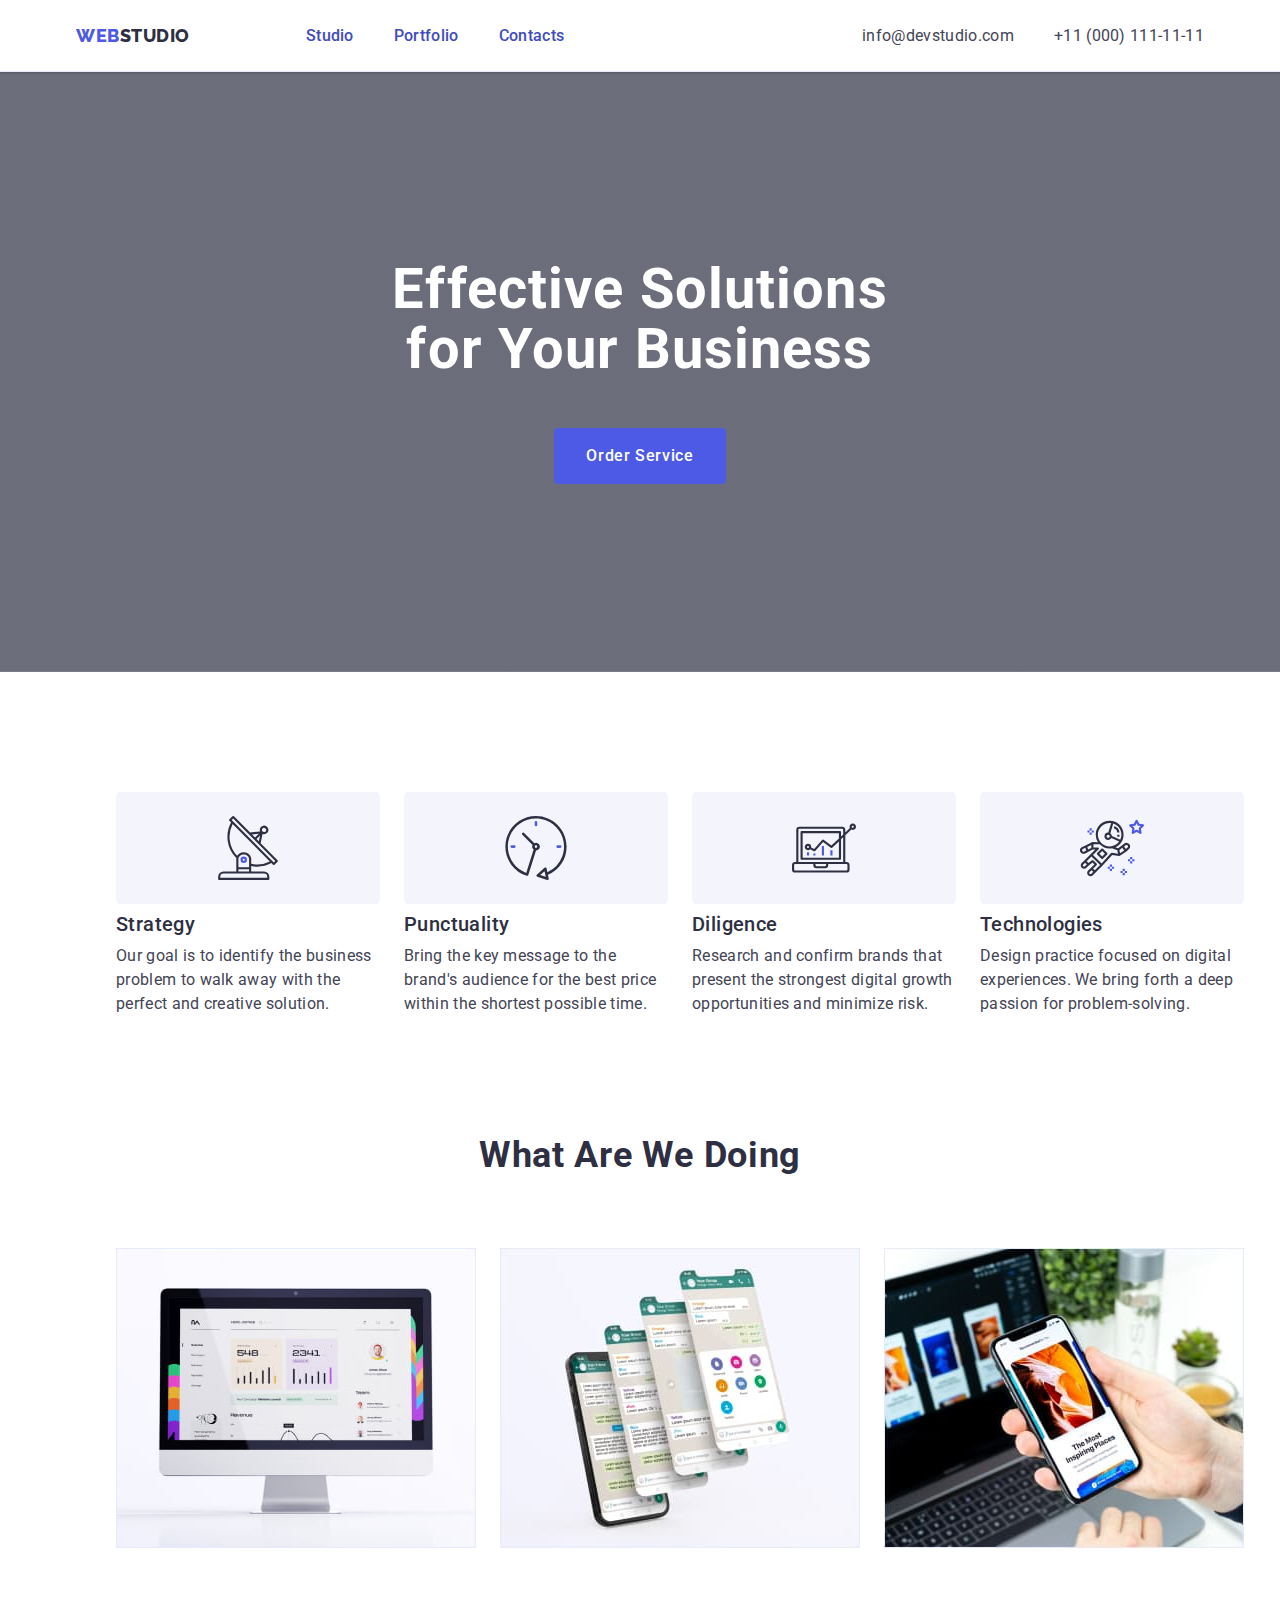
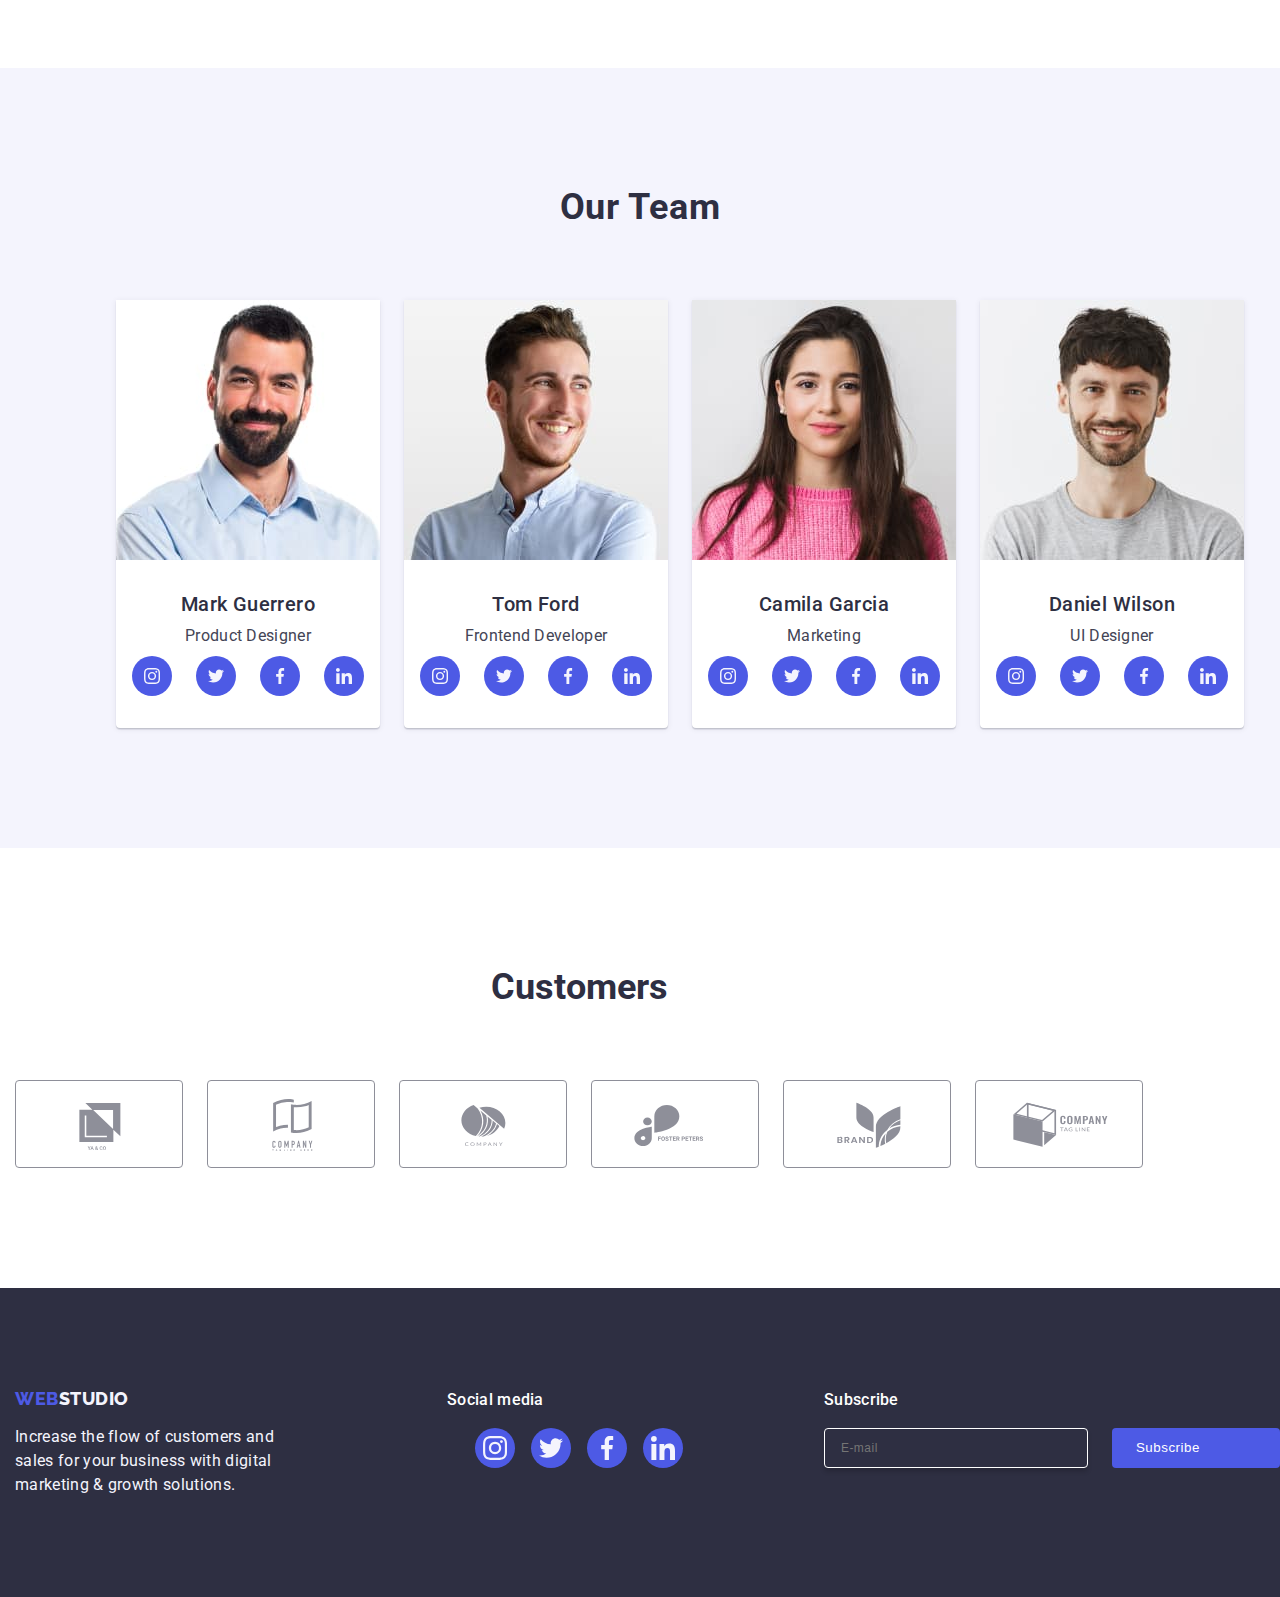
==== commit 323c85db: "hm 6" ====
--- a/index.html
+++ b/index.html
@@ -454,6 +454,29 @@
             </li>
           </ul>
         </div>
+        <div class="footer-subscribe">
+          <p class="footer-subscribe-p">Subscribe</p>
+          <form name="mailsub" class="footer-form">
+            <label class="footer-label">
+              <input
+                name="subscription"
+                type="email"
+                placeholder="E-mail"
+                class="footer-form-input"
+              />
+            </label>
+            <button type="submit" class="subscribe-button">
+              Subscribe
+              <svg width="24" height="24" class="subscribe-svg">
+                <use
+                  href="./images/icons.svg#frame"
+                  class="subscribe-svg-svg"
+                ></use>
+              </svg>
+            </button>
+          </form>
+        </div>
+      </div>
       </div>
     </footer>
     <div class="modal is-hidden" data-modal>
@@ -465,8 +488,86 @@
             ></use>
           </svg>
         </button>
+        <p class="modal-p">Leave your contacts and we will call you back</p>
+        <form name="sign-up" class="modal-form">
+          <div class="modal-div-name">
+            <label for="user-name" class="modal-label-name"> Name </label>
+            <div class="modal-label-div">
+              <input
+                name="user-name"
+                id="user-name"
+                type="text"
+                class="modal-input-name"
+              />
+              <svg width="18" height="24" class="modal-input-name-svg">
+                <use href="./images/icons.svg#person-black-18dp"></use>
+              </svg>
+            </div>
+          </div>
+
+          <div class="modal-div-name">
+            <label class="modal-label-name"> Phone </label>
+            <div class="modal-label-div">
+              <input
+                name="phone"
+                id="phone"
+                type="tel"
+                class="modal-input-name"
+              />
+              <svg width="18" height="24" class="modal-input-name-svg">
+                <use href="./images/icons.svg#phone-black-18dp"></use>
+              </svg>
+            </div>
+          </div>
+
+          <div class="modal-div-name">
+            <label class="modal-label-name"> Email </label>
+            <div class="modal-label-div">
+              <input
+                class="modal-input-name"
+                type="email"
+                id="email"
+                name="email"
+              />
+              <svg width="18" height="24" class="modal-input-name-svg">
+                <use href="./images/icons.svg#email-black-18dp"></use>
+              </svg>
+            </div>
+          </div>
+          <div class="modal-div-textarea">
+            <label for="user-comment" class="modal-label-name">Comment</label>
+            <textarea
+              name="user-comment"
+              id="user-comment"
+              cols="30"
+              rows="10"
+              placeholder="Text input"
+              class="modal-textarea"
+            ></textarea>
+          </div>
+
+          <div class="modal-div-checkbox">
+            <input
+              name="user-privacy"
+              id="user-privacy"
+              type="checkbox"
+              value="true"
+              class="modal-input-checkbox visually-hidden"
+            />
+
+            <label for="user-privacy" class="modal-label-checkbox">
+              I accept the terms and conditions of the
+              <span class="checkbox-span">
+                <svg width="10" height="8" class="checkbox-svg">
+                  <use href="./images/icons.svg#checkbox"></use>
+                </svg> </span
+              ><a href="" class="privacy-link">Privacy Policy</a></label
+            >
+          </div>
+          <button type="submit" class="moadal-form-button">Send</button>
+        </form>
       </div>
     </div>
-    <script src="modal.js"></script>
+    <script src="./js/modal.js"></script>
   </body>
 </html>
--- a/css/styles.css
+++ b/css/styles.css
@@ -42,9 +42,10 @@
   background-color: #FCFCFC;
   border-radius: 4px;
 background: var(--DAIRY, #FCFCFC);
-box-shadow: 0px 2px 1px 0px;
+box-shadow: 0px 1px 1px rgba(0, 0, 0, 0.14), 0px 1px 3px rgba(0, 0, 0, 0.12), 0px 2px 1px rgba(0, 0, 0, 0.2);
 transform: translate(-50%, -50%) scale(1);
 transition: transform 250ms cubic-bezier(0.4, 0, 0.2, 1);
+padding: 72px 24px 24px 24px;
 }
 .modal-button{
   position: absolute;
@@ -60,12 +61,13 @@
   border: 1px solid rgba(0, 0, 0, 0.1);
   cursor: pointer;
   padding: 0;
-  transition: backround-colour 250ms cubic-bezier(0.4, 0, 0.2, 1), border 250ms cubic-bezier(0.4, 0, 0.2, 1);
+  transition: background-color 250ms cubic-bezier(0.4, 0, 0.2, 1), border 250ms cubic-bezier(0.4, 0, 0.2, 1);
 }
 .modal-button:hover,
 .modal-button:focus{
   background-color: #404bbf;
   border: none;
+  fill: #ffffff;
 }
 .modal-button-svg{
   transition: fill 250ms cubic-bezier(0.4, 0, 0.2, 1);
@@ -401,7 +403,7 @@
   align-items: center;
   display: flex;
   border-radius: 50%;
-  transition: border-color 250ms cubic-bezier(0.4, 0, 0.2, 1);
+  transition: background-color 250ms cubic-bezier(0.4, 0, 0.2, 1);
 }
 .social-media-decoration:hover,
 .social-media-decoration:focus{
@@ -627,6 +629,194 @@
   width: 40px; 
   height: 40px;
 }
-
-
-
+.modal-p {
+  color: #2e2f42;
+  text-align: center;
+  font-family: Roboto;
+  font-size: 16px;
+  font-style: normal;
+  font-weight: 500;
+  line-height: 150%;
+  letter-spacing: 0.32px;
+  margin-bottom: 16px;
+}
+
+.modal-div-name {
+  margin-bottom: 8px;
+}
+
+.modal-label-name {
+  font-size: 12px;
+  line-height: 1.17;
+  letter-spacing: 0.04em;
+  color: #8e8f99;
+  display: block;
+  margin-bottom: 4px;
+}
+
+.modal-label-div {
+  position: relative;
+}
+.modal-input-name {
+  width: 100%;
+  height: 40px;
+  border: 1px solid rgba(46, 47, 66, 0.4);
+  border-radius: 4px;
+  background-color: transparent;
+  padding-left: 38px;
+  outline: transparent;
+  transition: border-color 250ms cubic-bezier(0.4, 0, 0.2, 1);
+}
+
+.modal-input-name:focus {
+  border-color: #4d5ae5;
+}
+
+.modal-input-name-svg {
+  position: absolute;
+  left: 16px;
+  top: 50%;
+  transform: translateY(-50%);
+  transition: fill 250ms cubic-bezier(0.4, 0, 0.2, 1);
+}
+
+.modal-input-name:focus + .modal-input-name-svg {
+  fill: #4d5ae5;
+}
+
+.modal-div-textarea {
+  margin-bottom: 16px;
+}
+
+.modal-textarea {
+  transition: border-color 250ms cubic-bezier(0.4, 0, 0.2, 1);
+  width: 100%;
+  height: 120px;
+  font-size: 12px;
+  line-height: 1.17;
+  letter-spacing: 0.04em;
+  color: rgba(46, 47, 66, 0.4);
+  border: 1px solid rgba(46, 47, 66, 0.4);
+  border-radius: 4px;
+  background-color: transparent;
+  padding: 8px 16px;
+  outline: transparent;
+  resize: none;
+}
+
+.modal-textarea:focus {
+  border-color: #4d5ae5;
+}
+
+.modal-div-checkbox {
+  margin-bottom: 24px;
+}
+
+.modal-label-checkbox {
+  display: block;
+  font-size: 12px;
+  line-height: 1.17;
+  letter-spacing: 0.04em;
+  color: #8e8f99;
+}
+
+.checkbox-span {
+  width: 16px;
+  height: 16px;
+  border: 1px solid rgba(46, 47, 66, 0.4);
+  border-radius: 2px;
+  display: inline-flex;
+  align-items: center;
+  justify-content: center;
+  fill: transparent;
+  transition: background-color 250ms cubic-bezier(0.4, 0, 0.2, 1),
+    border 250ms cubic-bezier(0.4, 0, 0.2, 1),
+    /* fill 250ms cubic-bezier(0.4, 0, 0.2, 1), */ fill 250ms
+      cubic-bezier(0.4, 0, 0.2, 1);
+}
+
+.privacy-link {
+  color: #4d5ae5;
+}
+
+.moadal-form-button {
+  font-family: "Roboto", sans-serif;
+  display: block;
+  min-width: 169px;
+  height: 56px;
+  font-size: 16px;
+  font-weight: 500;
+  line-height: 1.5;
+  letter-spacing: 0.04em;
+  color: #ffffff;
+  cursor: pointer;
+  background-color: #4d5ae5;
+  border: none;
+  border-radius: 4px;
+  transition: background-color 250ms cubic-bezier(0.4, 0, 0.2, 1);
+}
+
+.footer-subscribe {
+  margin-left: 80px;
+}
+
+.footer-subscribe-p {
+  color: #fff;
+  font-family: Roboto;
+  font-size: 16px;
+  font-style: normal;
+  font-weight: 500;
+  line-height: 150%;
+  letter-spacing: 0.32px;
+  margin-bottom: 16px;
+}
+
+.footer-form {
+  display: flex;
+  gap: 24px;
+}
+
+.footer-form-input {
+  width: 264px;
+  height: 40px;
+  background-color: transparent;
+  border-radius: 4px;
+  border: 1px solid #fff;
+  box-shadow: 0px 4px 4px 0px rgba(0, 0, 0, 0.15);
+  padding-left: 16px;
+  font-size: 12px;
+  line-height: 1.5;
+  letter-spacing: 0.04em;
+  color: #ffffff;
+}
+
+.subscribe-button {
+  display: flex;
+  background-color: #4d5ae5;
+  color: #ffffff;
+  display: inline-flex;
+  padding: 8px 24px;
+  justify-content: center;
+  align-items: center;
+  gap: 16px;
+  min-width: 165px;
+  height: 40px;
+  cursor: pointer;
+  font-weight: 500;
+  line-height: 1.5;
+  letter-spacing: 0.04em;
+  border: none;
+  border-radius: 4px;
+}
+
+.subscribe-button:hover,
+.subscribe-button:focus {
+  background-color: #404bbf;
+}
+
+.subscribe-svg {
+  margin-left: 16px;
+  fill: #ffffff;
+}
+
+
